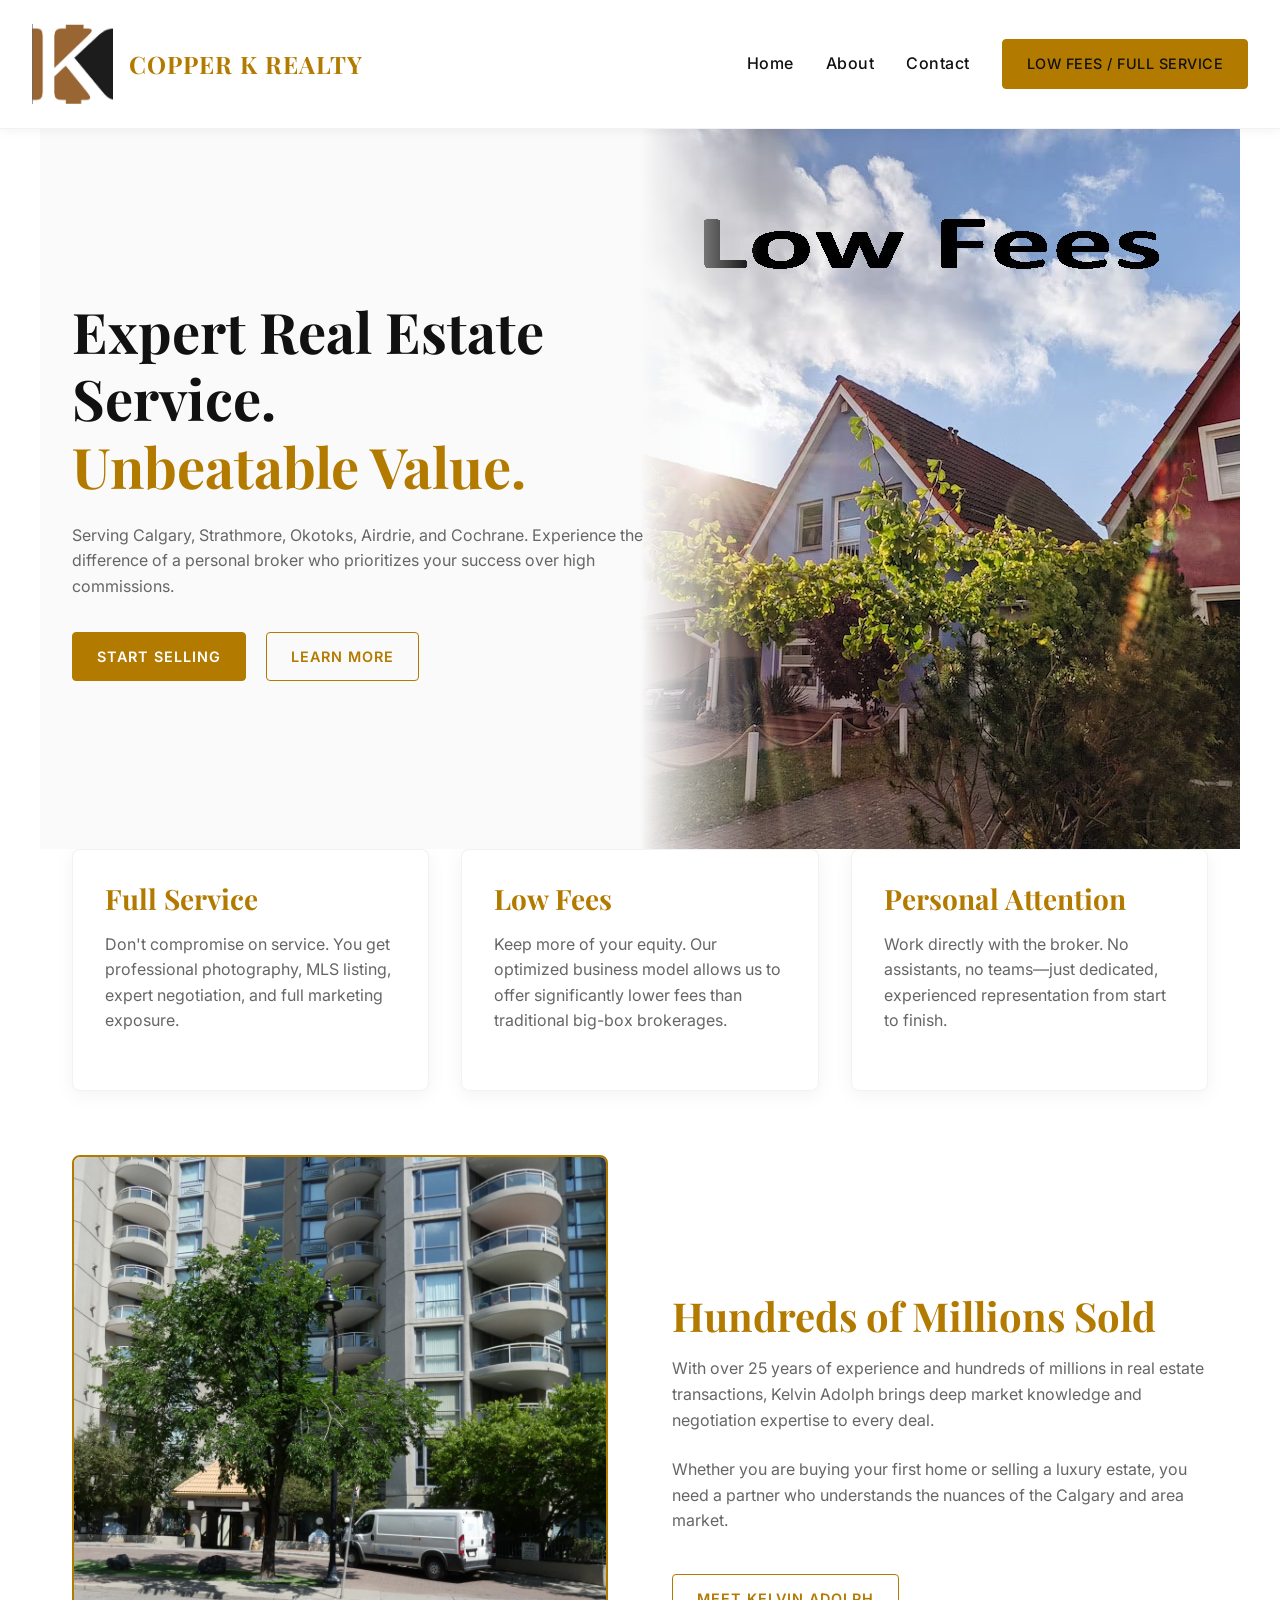
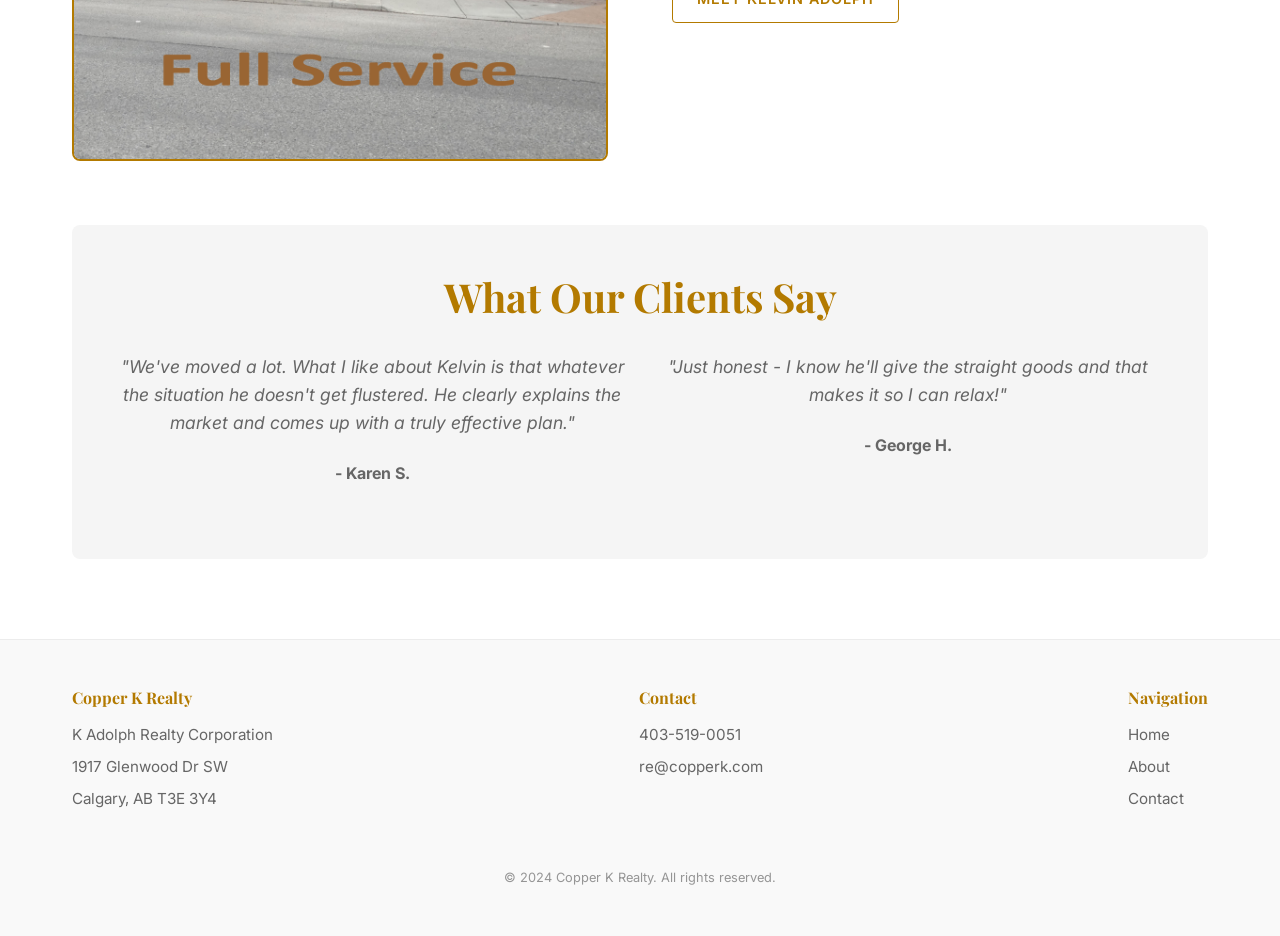
==== index.html @ bb681bf2 "Restore logo text and resize image to 80px" ====
<!DOCTYPE html>
<html lang="en">

<head>
    <meta charset="UTF-8">
    <meta name="viewport" content="width=device-width, initial-scale=1.0">
    <title>Copper K Realty - Low Fees, Full Service</title>
    <meta name="description"
        content="Copper K Realty offers full service real estate brokerage with low fees in Calgary, Strathmore, Okotoks, Airdrie, and Cochrane.">
    <link rel="stylesheet" href="style.css?v=2">
    <link rel="preconnect" href="https://fonts.googleapis.com">
    <link rel="preconnect" href="https://fonts.gstatic.com" crossorigin>
    <link
        href="https://fonts.googleapis.com/css2?family=Inter:wght@400;500;600&family=Playfair+Display:wght@700&display=swap"
        rel="stylesheet">
</head>

<body>

    <nav class="navbar">
        <a href="index.html" class="logo">
            <img src="assets/images/copperK_logo_new.png" alt="Copper K Realty" class="logo-img">
            <span>COPPER <span class="highlight">K</span> REALTY</span>
        </a>
        <div class="nav-links">
            <a href="index.html">Home</a>
            <a href="about.html">About</a>
            <a href="contact.html">Contact</a>
            <a href="index.html" class="btn">Low Fees / Full Service</a>
        </div>
    </nav>

    <header class="hero container">
        <div class="hero-content">
            <h1>Expert Real Estate Service. <br><span class="highlight">Unbeatable Value.</span></h1>
            <p>Serving Calgary, Strathmore, Okotoks, Airdrie, and Cochrane. Experience the difference of a personal
                broker who prioritizes your success over high commissions.</p>
            <div style="margin-top: 2rem;">
                <a href="contact.html" class="btn">Start Selling</a>
                <a href="about.html" class="btn btn-outline" style="margin-left: 1rem;">Learn More</a>
            </div>
        </div>
        <!-- Using the LowFeesPhoto as the hero image -->
        <img src="assets/images/LowFeesPhoto.jpg" alt="Calgary Skyline" class="hero-image">
    </header>

    <section class="container">
        <div class="features">
            <div class="feature-card">
                <h3>Full Service</h3>
                <p>Don't compromise on service. You get professional photography, MLS listing, expert negotiation, and
                    full marketing exposure.</p>
            </div>
            <div class="feature-card">
                <h3>Low Fees</h3>
                <p>Keep more of your equity. Our optimized business model allows us to offer significantly lower fees
                    than traditional big-box brokerages.</p>
            </div>
            <div class="feature-card">
                <h3>Personal Attention</h3>
                <p>Work directly with the broker. No assistants, no teams—just dedicated, experienced representation
                    from start to finish.</p>
            </div>
        </div>
    </section>

    <section class="container" style="display: flex; align-items: center; gap: 4rem; margin-top: 2rem;">
        <div style="flex: 1;">
            <img src="assets/images/FullService2023.jpg" alt="Kelvin Adolph Broker"
                style="border-radius: 8px; border: 2px solid var(--color-gold);">
        </div>
        <div style="flex: 1;">
            <h2>Hundreds of Millions Sold</h2>
            <p>With over 25 years of experience and hundreds of millions in real estate transactions, Kelvin Adolph
                brings deep market knowledge and negotiation expertise to every deal.</p>
            <p>Whether you are buying your first home or selling a luxury estate, you need a partner who understands the
                nuances of the Calgary and area market.</p>
            <a href="about.html" class="btn btn-outline" style="margin-top: 1rem;">Meet Kelvin Adolph</a>
        </div>
    </section>

    <section class="container" style="margin-top: 4rem; margin-bottom: 4rem;">
        <div style="background-color: var(--color-dark-gray); padding: 3rem; border-radius: 8px; text-align: center;">
            <h2 style="color: var(--color-gold); margin-bottom: 2rem;">What Our Clients Say</h2>
            <div style="display: grid; grid-template-columns: repeat(auto-fit, minmax(300px, 1fr)); gap: 2rem;">
                <div>
                    <p style="font-size: 1.1rem; font-style: italic;">"We've moved a lot. What I like about Kelvin is
                        that whatever the situation he doesn't get flustered. He clearly explains the market and comes
                        up with a truly effective plan."</p>
                    <p style="margin-top: 1rem; font-weight: bold;">- Karen S.</p>
                </div>
                <div>
                    <p style="font-size: 1.1rem; font-style: italic;">"Just honest - I know he'll give the straight
                        goods and that makes it so I can relax!"</p>
                    <p style="margin-top: 1rem; font-weight: bold;">- George H.</p>
                </div>
            </div>
        </div>
    </section>

    <footer>
        <div class="container footer-content">
            <div class="footer-info">
                <h4>Copper K Realty</h4>
                <p>K Adolph Realty Corporation</p>
                <p>1917 Glenwood Dr SW</p>
                <p>Calgary, AB T3E 3Y4</p>
            </div>
            <div class="footer-info">
                <h4>Contact</h4>
                <p><a href="tel:4035190051">403-519-0051</a></p>
                <p><a href="mailto:re@copperk.com">re@copperk.com</a></p>
            </div>
            <div class="footer-info">
                <h4>Navigation</h4>
                <p><a href="index.html">Home</a></p>
                <p><a href="about.html">About</a></p>
                <p><a href="contact.html">Contact</a></p>
            </div>
        </div>
        <div class="container" style="text-align: center; margin-top: 3rem; opacity: 0.5; font-size: 0.8rem;">
            &copy; 2024 Copper K Realty. All rights reserved.
        </div>
    </footer>

</body>

</html>
---- style.css ----
:root {
  --color-black: #111111;
  --color-dark-gray: #f5f5f5;
  /* Renamed to act as a light gray for backgrounds */
  --color-gold: #b37a00;
  --color-gold-hover: #d49200;
  --color-white: #ffffff;
  --color-text-main: #333333;
  --color-text-light: #666666;

  --font-main: 'Inter', system-ui, -apple-system, sans-serif;
  --font-heading: 'Playfair Display', serif;
}

/* Reset & Base */
*,
*::before,
*::after {
  box-sizing: border-box;
  margin: 0;
  padding: 0;
}

body {
  background-color: var(--color-white);
  color: var(--color-text-main);
  font-family: var(--font-main);
  line-height: 1.6;
  -webkit-font-smoothing: antialiased;
}

a {
  color: inherit;
  text-decoration: none;
  transition: color 0.3s ease;
}

img {
  max-width: 100%;
  display: block;
}

/* Typography */
h1,
h2,
h3,
h4,
h5,
h6 {
  font-family: var(--font-heading);
  color: var(--color-black);
  line-height: 1.2;
  margin-bottom: 1rem;
}

h1 {
  font-size: 3.5rem;
}

h2 {
  font-size: 2.5rem;
  color: var(--color-gold);
}

h3 {
  font-size: 1.75rem;
}

p {
  margin-bottom: 1.5rem;
  color: var(--color-text-light);
}

/* Layout */
.container {
  max-width: 1200px;
  margin: 0 auto;
  padding: 0 2rem;
}

section {
  padding: 5rem 0;
}

/* Navigation */
.navbar {
  display: flex;
  justify-content: space-between;
  align-items: center;
  padding: 1.5rem 2rem;
  background-color: rgba(255, 255, 255, 0.95);
  position: sticky;
  top: 0;
  z-index: 1000;
  backdrop-filter: blur(10px);
  border-bottom: 1px solid rgba(0, 0, 0, 0.05);
  box-shadow: 0 2px 10px rgba(0, 0, 0, 0.05);
}

.logo {
  font-family: var(--font-heading);
  font-size: 1.5rem;
  font-weight: bold;
  color: var(--color-black);
  letter-spacing: 1px;
}

.logo span {
  color: var(--color-gold);
}

.nav-links {
  display: flex;
  gap: 2rem;
  align-items: center;
}

.nav-links a {
  font-weight: 500;
  letter-spacing: 0.5px;
  color: var(--color-black);
}

.nav-links a:hover {
  color: var(--color-gold);
}

/* Buttons */
.btn {
  display: inline-block;
  padding: 0.75rem 1.5rem;
  background-color: var(--color-gold);
  color: var(--color-white);
  border: 1px solid var(--color-gold);
  border-radius: 4px;
  font-weight: 600;
  cursor: pointer;
  transition: all 0.3s ease;
  text-transform: uppercase;
  letter-spacing: 1px;
  font-size: 0.9rem;
}

.btn:hover {
  background-color: var(--color-gold-hover);
  border-color: var(--color-gold-hover);
  transform: translateY(-2px);
  color: var(--color-white);
}

.btn-outline {
  background-color: transparent;
  color: var(--color-gold);
}

.btn-outline:hover {
  background-color: var(--color-gold);
  color: var(--color-white);
}

/* Hero Section */
.hero {
  height: 80vh;
  display: flex;
  align-items: center;
  position: relative;
  overflow: hidden;
  background-color: #fafafa;
  /* Slight off-white for the hero area */
}

.hero-content {
  position: relative;
  z-index: 2;
  max-width: 600px;
}

.hero-content h1 {
  margin-bottom: 1.5rem;
}

.hero-content .highlight {
  color: var(--color-gold);
}

.hero-image {
  position: absolute;
  top: 0;
  right: 0;
  width: 50%;
  height: 100%;
  object-fit: cover;
  z-index: 1;
  mask-image: linear-gradient(to right, transparent, white 20%);
  -webkit-mask-image: linear-gradient(to right, transparent, white 20%);
  /* Also need to tweak mask for light mode if it was fading to black before. 
     Wait, white background means fading to white. */
}

/* Features Grid */
.features {
  display: grid;
  grid-template-columns: repeat(auto-fit, minmax(300px, 1fr));
  gap: 2rem;
  margin-bottom: 4rem;
}

.feature-card {
  background: var(--color-white);
  padding: 2rem;
  border-radius: 8px;
  border: 1px solid rgba(0, 0, 0, 0.05);
  /* Light border */
  box-shadow: 0 4px 20px rgba(0, 0, 0, 0.05);
  /* Subtle shadow for depth on white */
  transition: transform 0.3s ease;
}

.feature-card:hover {
  transform: translateY(-5px);
  border-color: var(--color-gold);
}

.feature-card h3 {
  color: var(--color-gold);
  margin-bottom: 1rem;
}

/* Footer */
footer {
  background-color: #f9f9f9;
  padding: 3rem 0;
  margin-top: 5rem;
  border-top: 1px solid rgba(0, 0, 0, 0.05);
}

.footer-content {
  display: flex;
  justify-content: space-between;
  flex-wrap: wrap;
  gap: 2rem;
}

.footer-info h4 {
  color: var(--color-gold);
  margin-bottom: 1rem;
}

.footer-info p {
  margin-bottom: 0.5rem;
  font-size: 0.95rem;
}

/* Responsive */
@media (max-width: 768px) {
  h1 {
    font-size: 2.5rem;
  }

  .hero {
    height: auto;
    padding: 6rem 0 4rem;
    /* Increased top padding for fixed nav */
    flex-direction: column;
  }

  .hero-image {
    position: relative;
    width: 100%;
    height: 300px;
    mask-image: none;
    -webkit-mask-image: none;
    margin-top: 2rem;
    order: -1;
  }

  .navbar {
    padding: 0.5rem 1rem;
    justify-content: space-between;
  }

  .logo {
    font-size: 1.2rem;
    /* Smaller logo text on mobile if text is still used, though we are replacing with img */
  }



  .nav-links {
    display: flex;
    flex-wrap: wrap;
    /* Allow wrapping */
    justify-content: center;
    /* Center items */
    width: 100%;
    gap: 1rem;
    margin-top: 0.5rem;
  }

  /* Make Home, About, Contact sit side-by-side */
  .nav-links a:not(.btn) {
    padding: 0.5rem;
  }

  .nav-links .btn {
    display: inline-block;
    /* Keep inline to flow with otthers if possible, or block if needed */
    width: 100%;
    /* Full width for call to action */
    text-align: center;
    margin-top: 0.5rem;
  }

  .hero-content {
    text-align: center;
    padding: 2rem 1.5rem;
    background-color: rgba(255, 255, 255, 0.85);
    /* Semi-transparent background */
    backdrop-filter: blur(5px);
    border-radius: 8px;
    margin: 0 1rem;
    /* Add some side margin */
    box-shadow: 0 4px 15px rgba(0, 0, 0, 0.05);
  }

  .hero-content h1 {
    font-size: 2rem;
  }

  section {
    padding: 3rem 0;
  }
}

/* Logo Styling */
.logo {
  display: flex;
  align-items: center;
  gap: 1rem;
  /* Space between image and text */
}

/* Logo Image Styling */
.logo-img {
  max-height: 80px;
  width: auto;
  display: block;
}
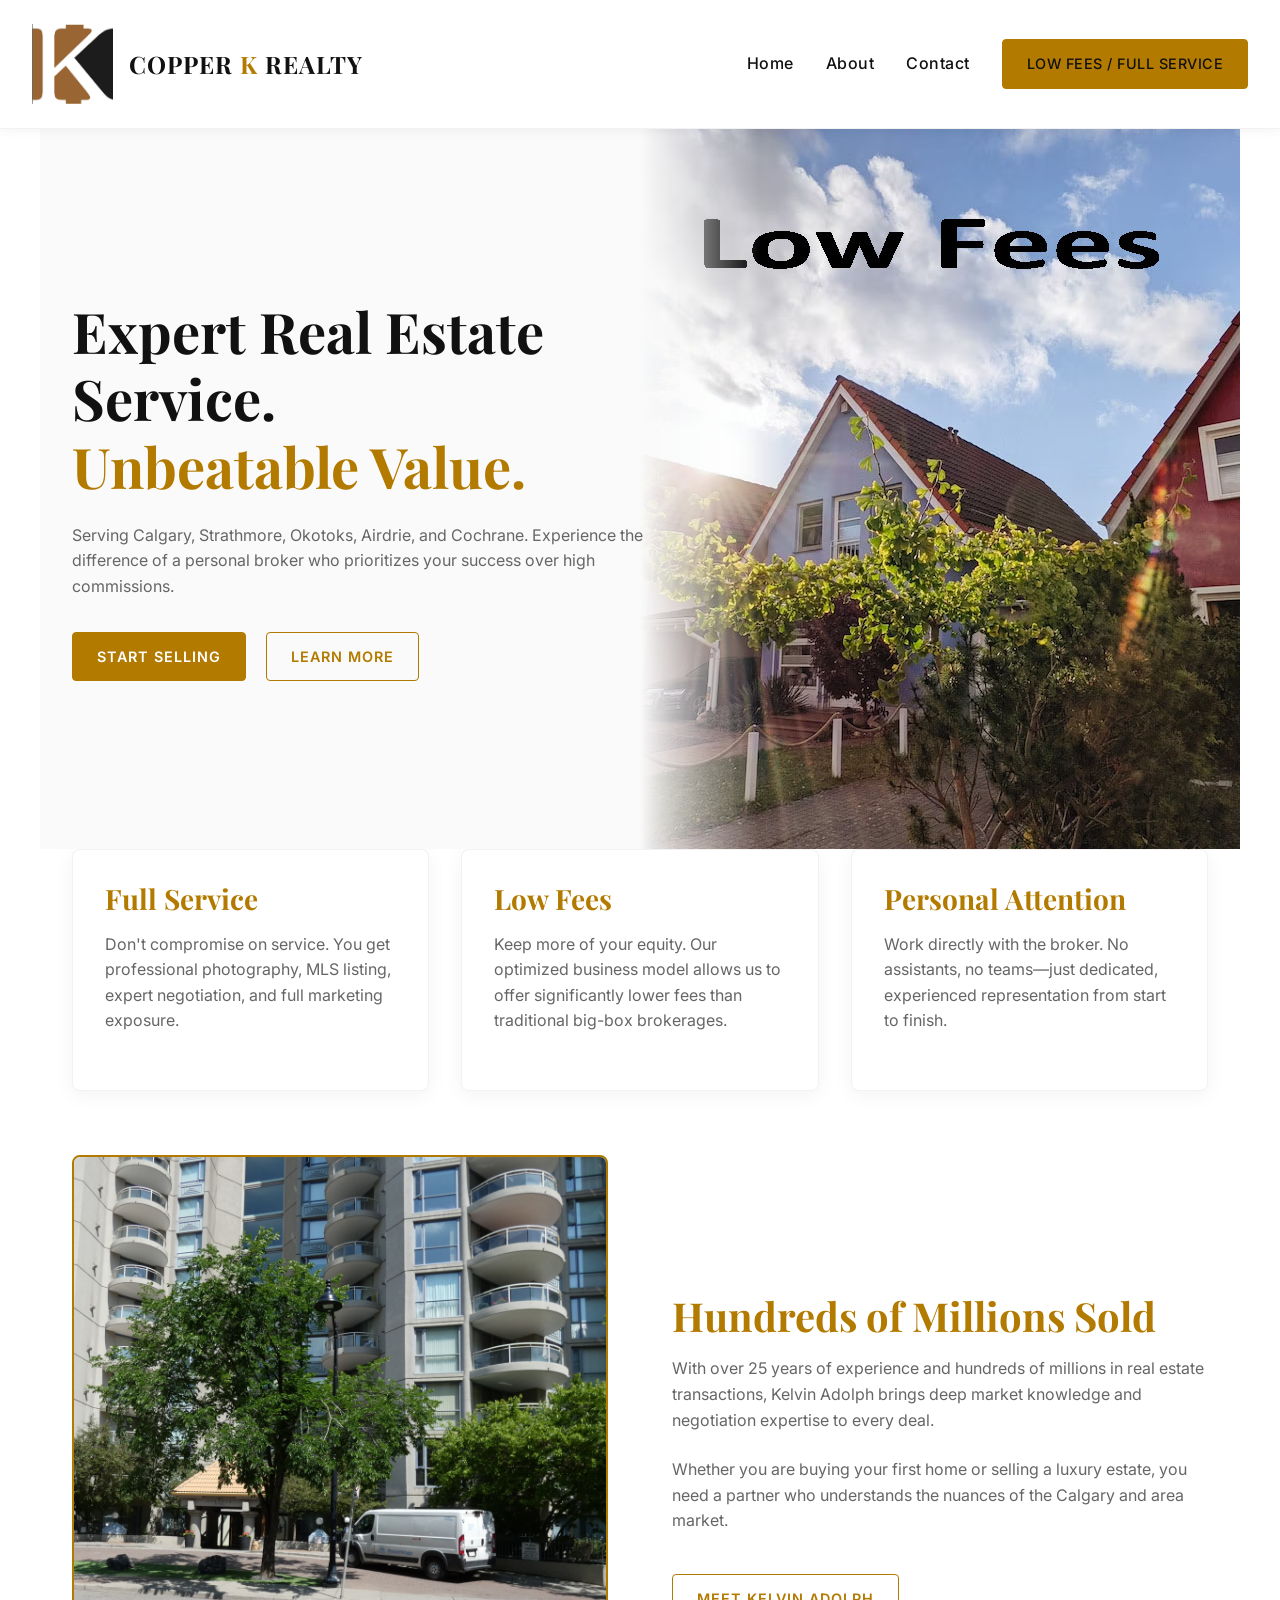
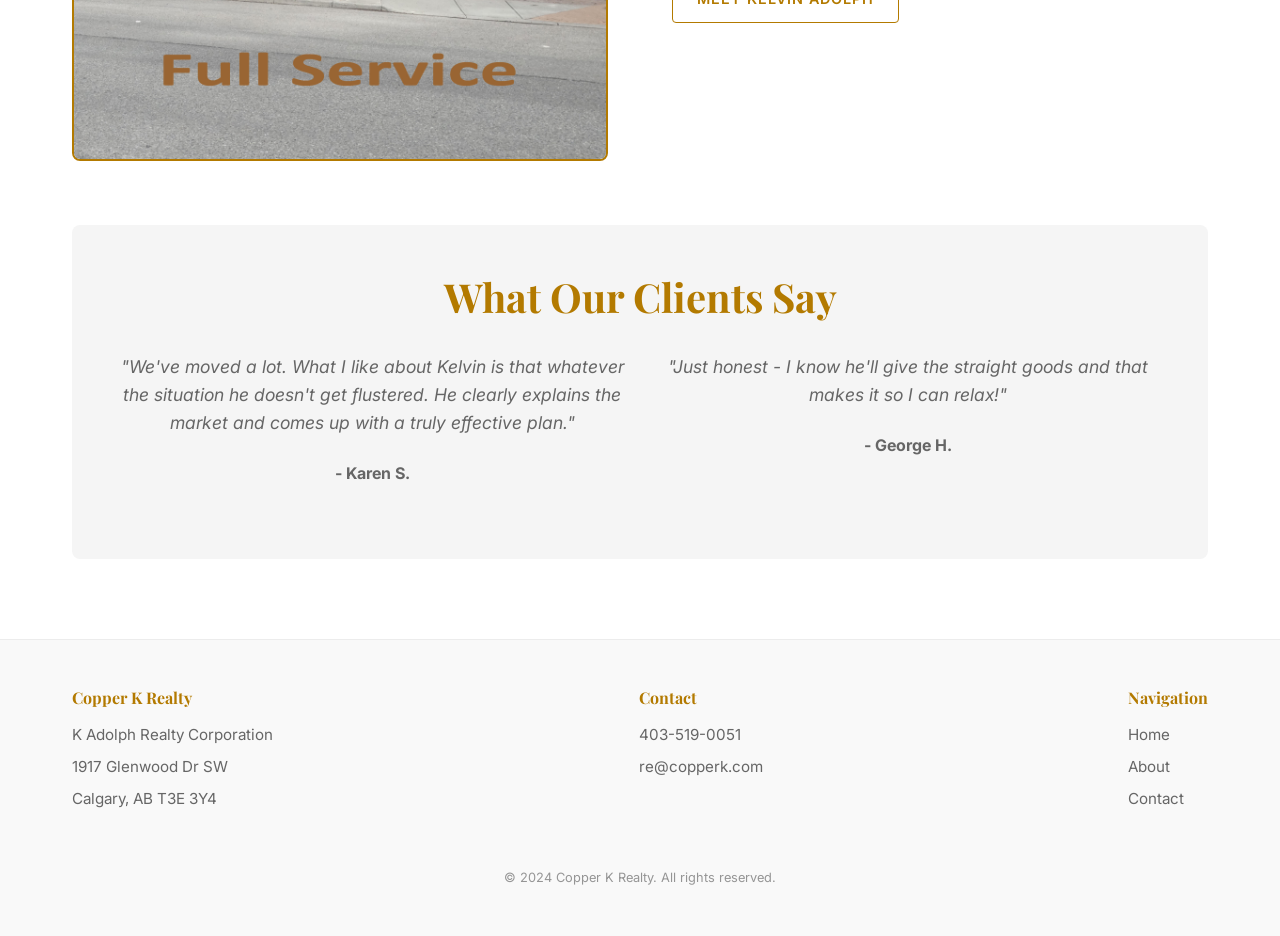
==== commit fac81fdb: "Update logo colors: Copper/Realty black, K gold" ====
--- a/index.html
+++ b/index.html
@@ -7,7 +7,7 @@
     <title>Copper K Realty - Low Fees, Full Service</title>
     <meta name="description"
         content="Copper K Realty offers full service real estate brokerage with low fees in Calgary, Strathmore, Okotoks, Airdrie, and Cochrane.">
-    <link rel="stylesheet" href="style.css?v=2">
+    <link rel="stylesheet" href="style.css?v=3">
     <link rel="preconnect" href="https://fonts.googleapis.com">
     <link rel="preconnect" href="https://fonts.gstatic.com" crossorigin>
     <link
--- a/style.css
+++ b/style.css
@@ -105,7 +105,7 @@
   letter-spacing: 1px;
 }
 
-.logo span {
+.logo .highlight {
   color: var(--color-gold);
 }
 
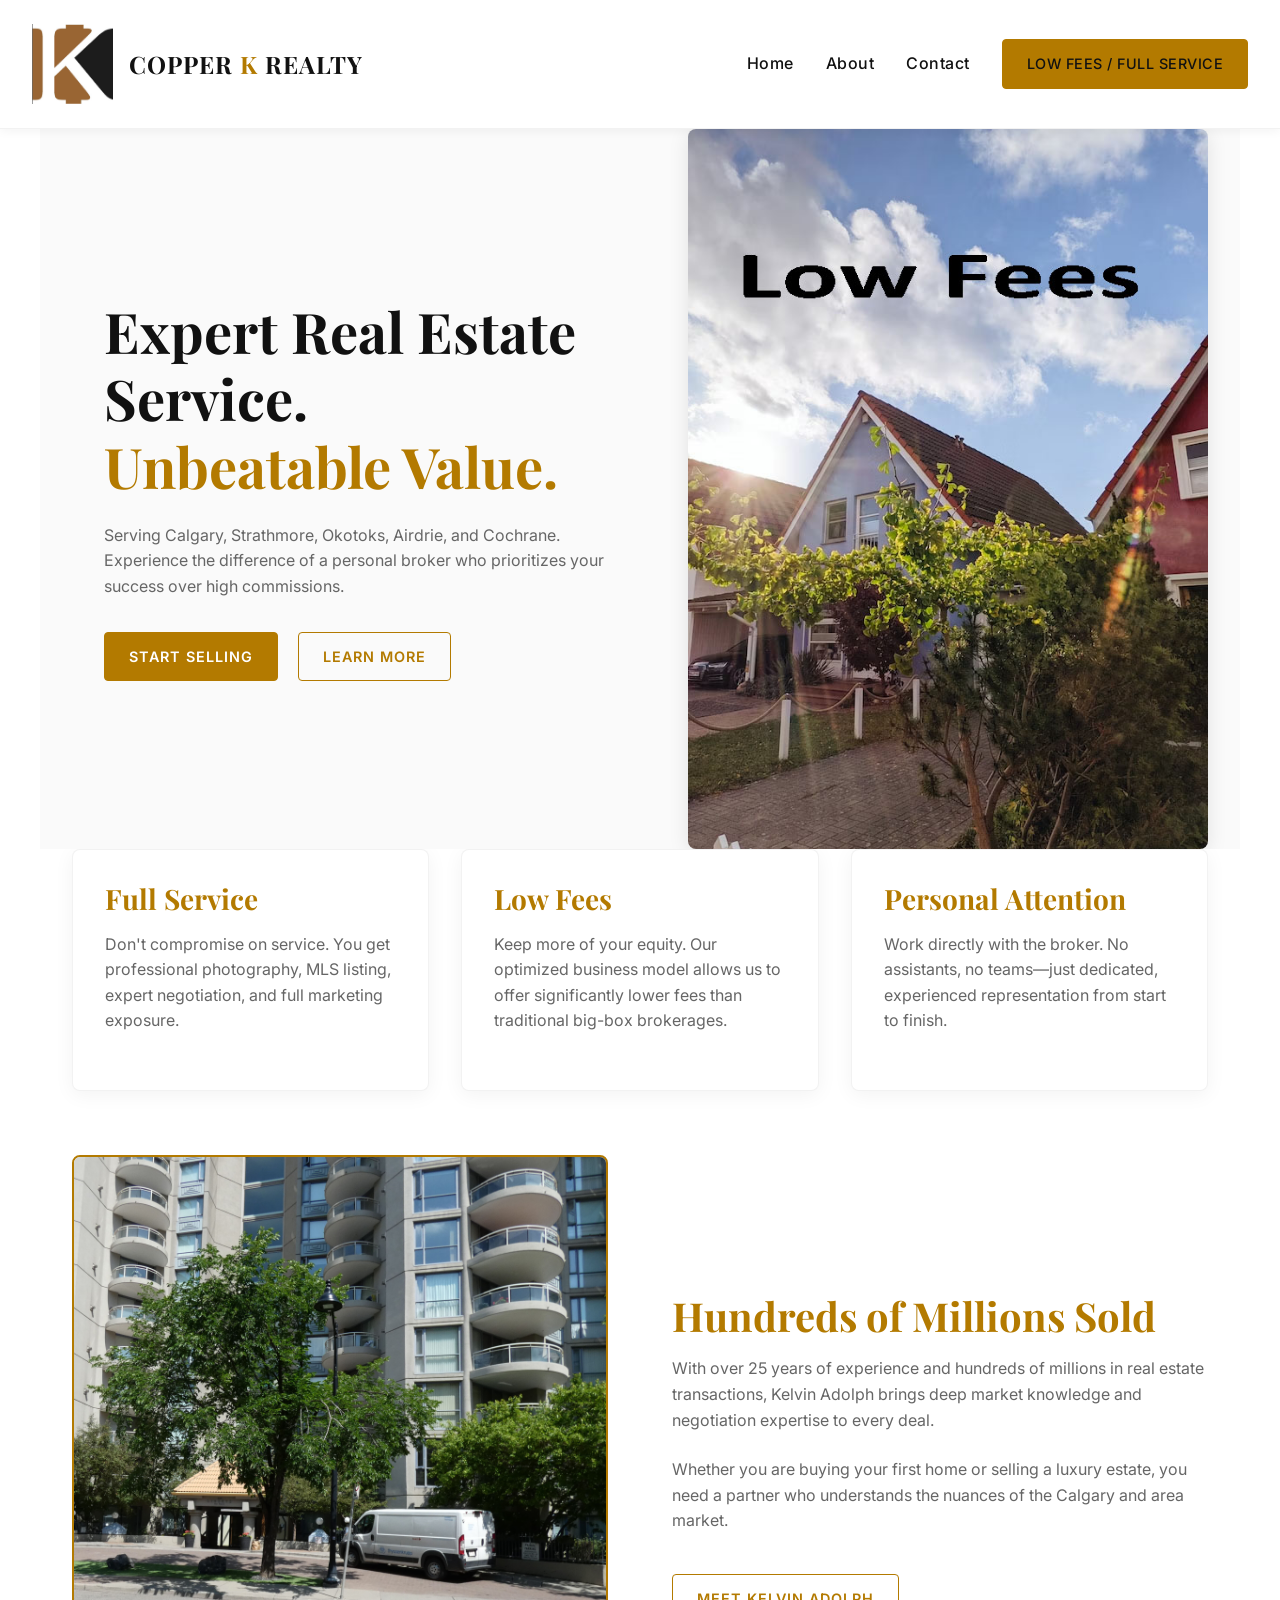
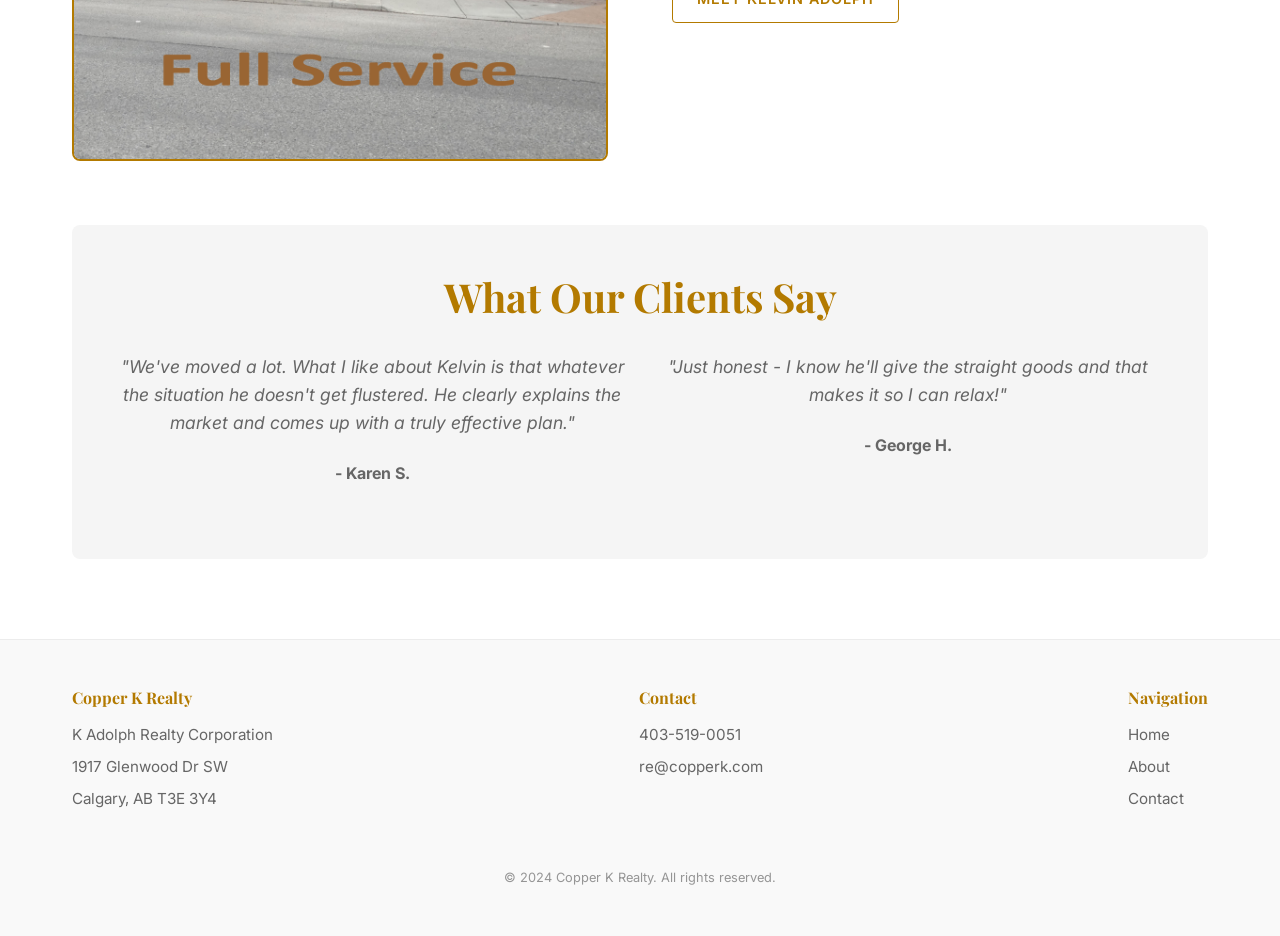
==== commit 67a1d7ff: "refactor: extract full-service section styles into dedicated CSS classes." ====
--- a/index.html
+++ b/index.html
@@ -64,12 +64,12 @@
         </div>
     </section>
 
-    <section class="container" style="display: flex; align-items: center; gap: 4rem; margin-top: 2rem;">
-        <div style="flex: 1;">
+    <section class="container full-service">
+        <div class="full-service-image-container">
             <img src="assets/images/FullService2023.jpg" alt="Kelvin Adolph Broker"
-                style="border-radius: 8px; border: 2px solid var(--color-gold);">
+                class="full-service-img">
         </div>
-        <div style="flex: 1;">
+        <div class="full-service-content">
             <h2>Hundreds of Millions Sold</h2>
             <p>With over 25 years of experience and hundreds of millions in real estate transactions, Kelvin Adolph
                 brings deep market knowledge and negotiation expertise to every deal.</p>
--- a/style.css
+++ b/style.css
@@ -160,19 +160,22 @@
 
 /* Hero Section */
 .hero {
-  height: 80vh;
-  display: flex;
-  align-items: center;
+  min-height: 80vh;
+  display: flex;
+  align-items: center;
+  justify-content: space-between;
   position: relative;
   overflow: hidden;
   background-color: #fafafa;
+  gap: 2rem;
   /* Slight off-white for the hero area */
 }
 
 .hero-content {
   position: relative;
   z-index: 2;
-  max-width: 600px;
+  flex: 1;
+  padding: 2rem;
 }
 
 .hero-content h1 {
@@ -184,17 +187,16 @@
 }
 
 .hero-image {
-  position: absolute;
-  top: 0;
-  right: 0;
-  width: 50%;
-  height: 100%;
+  flex: 1;
+  height: auto;
+  min-height: 400px;
+  /* Ensure some height */
+  max-height: 80vh;
   object-fit: cover;
-  z-index: 1;
-  mask-image: linear-gradient(to right, transparent, white 20%);
-  -webkit-mask-image: linear-gradient(to right, transparent, white 20%);
-  /* Also need to tweak mask for light mode if it was fading to black before. 
-     Wait, white background means fading to white. */
+  border-radius: 8px;
+  /* Optional: adds a nice touch like the other image */
+  box-shadow: 0 4px 20px rgba(0, 0, 0, 0.1);
+  /* Optional: adds depth */
 }
 
 /* Features Grid */
@@ -226,6 +228,30 @@
   margin-bottom: 1rem;
 }
 
+/* Full Service Section */
+.full-service {
+  display: flex;
+  align-items: center;
+  gap: 4rem;
+  margin-top: 2rem;
+}
+
+.full-service-image-container {
+  flex: 1;
+}
+
+.full-service-img {
+  border-radius: 8px;
+  border: 2px solid var(--color-gold);
+  width: 100%;
+  height: auto;
+  object-fit: cover;
+}
+
+.full-service-content {
+  flex: 1;
+}
+
 /* Footer */
 footer {
   background-color: #f9f9f9;
@@ -251,86 +277,7 @@
   font-size: 0.95rem;
 }
 
-/* Responsive */
-@media (max-width: 768px) {
-  h1 {
-    font-size: 2.5rem;
-  }
-
-  .hero {
-    height: auto;
-    padding: 6rem 0 4rem;
-    /* Increased top padding for fixed nav */
-    flex-direction: column;
-  }
-
-  .hero-image {
-    position: relative;
-    width: 100%;
-    height: 300px;
-    mask-image: none;
-    -webkit-mask-image: none;
-    margin-top: 2rem;
-    order: -1;
-  }
-
-  .navbar {
-    padding: 0.5rem 1rem;
-    justify-content: space-between;
-  }
-
-  .logo {
-    font-size: 1.2rem;
-    /* Smaller logo text on mobile if text is still used, though we are replacing with img */
-  }
-
-
-
-  .nav-links {
-    display: flex;
-    flex-wrap: wrap;
-    /* Allow wrapping */
-    justify-content: center;
-    /* Center items */
-    width: 100%;
-    gap: 1rem;
-    margin-top: 0.5rem;
-  }
-
-  /* Make Home, About, Contact sit side-by-side */
-  .nav-links a:not(.btn) {
-    padding: 0.5rem;
-  }
-
-  .nav-links .btn {
-    display: inline-block;
-    /* Keep inline to flow with otthers if possible, or block if needed */
-    width: 100%;
-    /* Full width for call to action */
-    text-align: center;
-    margin-top: 0.5rem;
-  }
-
-  .hero-content {
-    text-align: center;
-    padding: 2rem 1.5rem;
-    background-color: rgba(255, 255, 255, 0.85);
-    /* Semi-transparent background */
-    backdrop-filter: blur(5px);
-    border-radius: 8px;
-    margin: 0 1rem;
-    /* Add some side margin */
-    box-shadow: 0 4px 15px rgba(0, 0, 0, 0.05);
-  }
-
-  .hero-content h1 {
-    font-size: 2rem;
-  }
-
-  section {
-    padding: 3rem 0;
-  }
-}
+
 
 /* Logo Styling */
 .logo {
@@ -345,4 +292,95 @@
   max-height: 80px;
   width: auto;
   display: block;
+}
+
+/* Responsive */
+@media (max-width: 768px) {
+  h1 {
+    font-size: 2.5rem;
+  }
+
+  .hero {
+    height: auto;
+    padding: 6rem 0 4rem;
+    flex-direction: column;
+  }
+
+  .hero-image {
+    width: 100%;
+    height: 300px;
+    margin-top: 2rem;
+    order: -1;
+    flex: none;
+    /* Reset flex */
+  }
+
+  .navbar {
+    padding: 0.25rem 0.5rem;
+    flex-direction: column;
+    gap: 0.25rem;
+  }
+
+  .logo-img {
+    max-height: 40px;
+  }
+
+  .logo {
+    font-size: 1.2rem;
+  }
+
+  .nav-links {
+    display: flex;
+    flex-wrap: wrap;
+    justify-content: center;
+    width: 100%;
+    gap: 0.5rem;
+    margin-top: 0;
+    align-items: center;
+  }
+
+  .nav-links a:not(.btn) {
+    padding: 0.25rem;
+    font-size: 0.9rem;
+  }
+
+  .nav-links .btn {
+    display: inline-block;
+    width: 100%;
+    text-align: center;
+    margin-top: 0.25rem;
+    padding: 0.4rem 1rem;
+    font-size: 0.8rem;
+  }
+
+  .hero-content {
+    text-align: center;
+    padding: 2rem 1.5rem;
+    background-color: rgba(255, 255, 255, 0.85);
+    backdrop-filter: blur(5px);
+    border-radius: 8px;
+    margin: 0 1rem;
+    box-shadow: 0 4px 15px rgba(0, 0, 0, 0.05);
+  }
+
+  .hero-content h1 {
+    font-size: 2rem;
+  }
+
+  .full-service {
+    flex-direction: column;
+    gap: 2rem;
+  }
+
+  .full-service-image-container {
+    width: 100%;
+  }
+
+  .full-service-content {
+    width: 100%;
+  }
+
+  section {
+    padding: 3rem 0;
+  }
 }
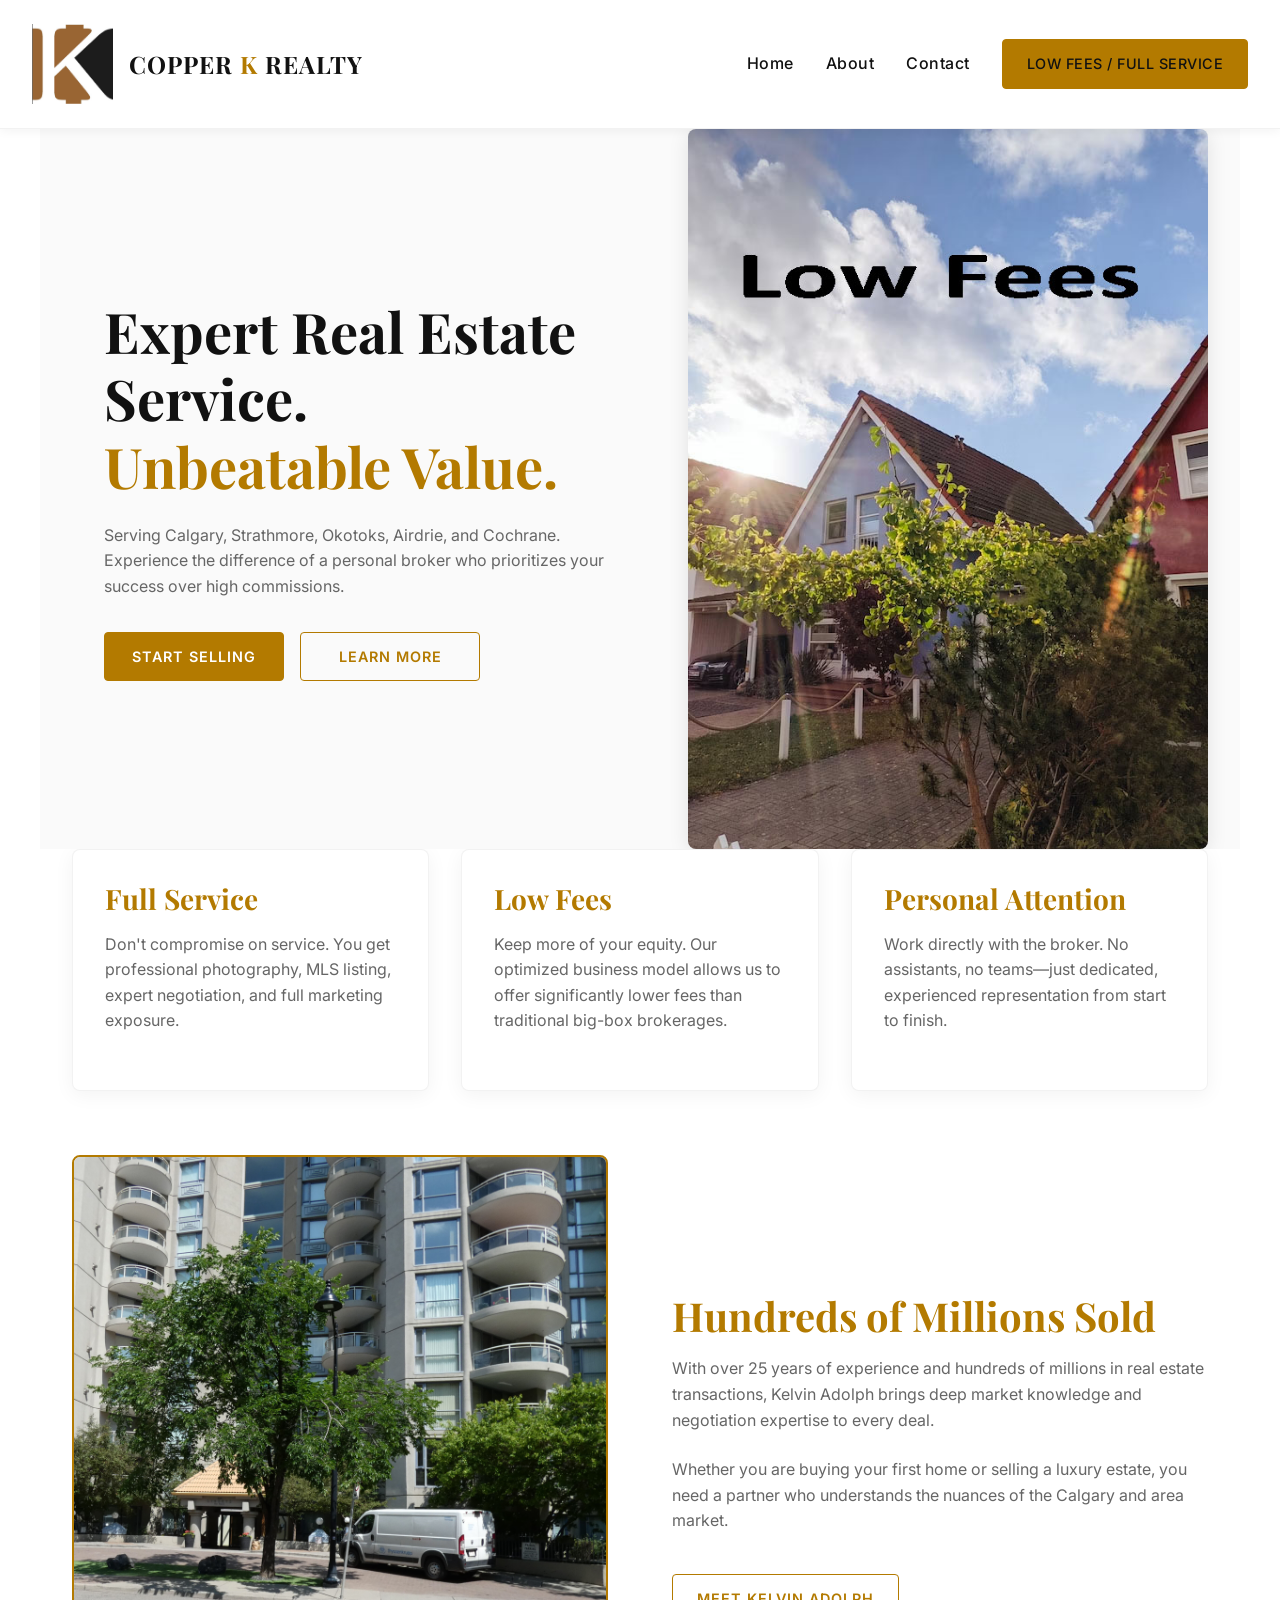
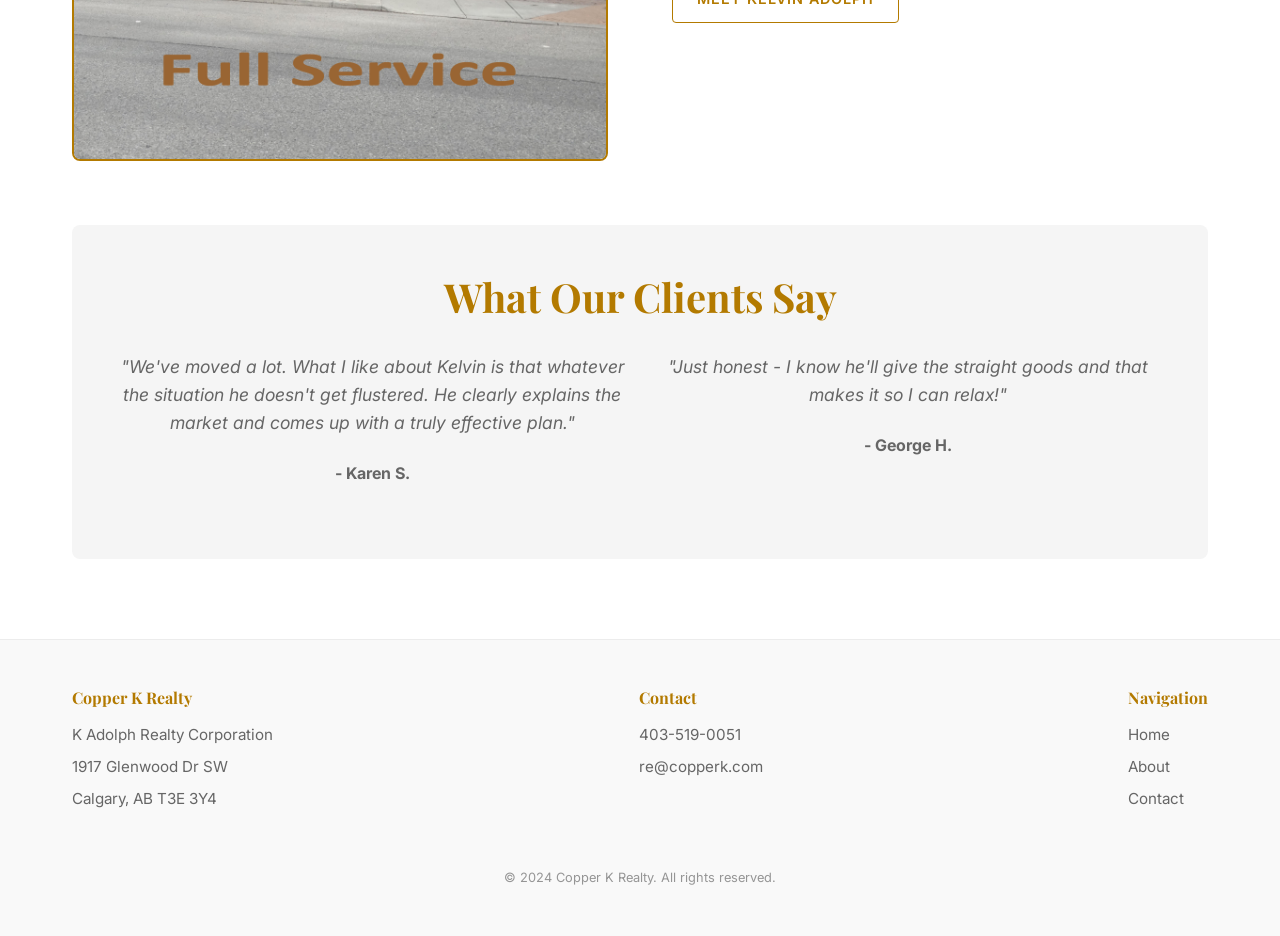
==== commit ea7ec4f2: "refactor: extract hero action button styling to a new CSS class." ====
--- a/index.html
+++ b/index.html
@@ -35,9 +35,9 @@
             <h1>Expert Real Estate Service. <br><span class="highlight">Unbeatable Value.</span></h1>
             <p>Serving Calgary, Strathmore, Okotoks, Airdrie, and Cochrane. Experience the difference of a personal
                 broker who prioritizes your success over high commissions.</p>
-            <div style="margin-top: 2rem;">
+            <div class="hero-actions">
                 <a href="contact.html" class="btn">Start Selling</a>
-                <a href="about.html" class="btn btn-outline" style="margin-left: 1rem;">Learn More</a>
+                <a href="about.html" class="btn btn-outline">Learn More</a>
             </div>
         </div>
         <!-- Using the LowFeesPhoto as the hero image -->
@@ -66,8 +66,7 @@
 
     <section class="container full-service">
         <div class="full-service-image-container">
-            <img src="assets/images/FullService2023.jpg" alt="Kelvin Adolph Broker"
-                class="full-service-img">
+            <img src="assets/images/FullService2023.jpg" alt="Kelvin Adolph Broker" class="full-service-img">
         </div>
         <div class="full-service-content">
             <h2>Hundreds of Millions Sold</h2>
--- a/style.css
+++ b/style.css
@@ -199,6 +199,20 @@
   /* Optional: adds depth */
 }
 
+.hero-actions {
+  margin-top: 2rem;
+  display: flex;
+  gap: 1rem;
+}
+
+.hero-actions .btn {
+  min-width: 180px;
+  text-align: center;
+  display: flex;
+  justify-content: center;
+  align-items: center;
+}
+
 /* Features Grid */
 .features {
   display: grid;
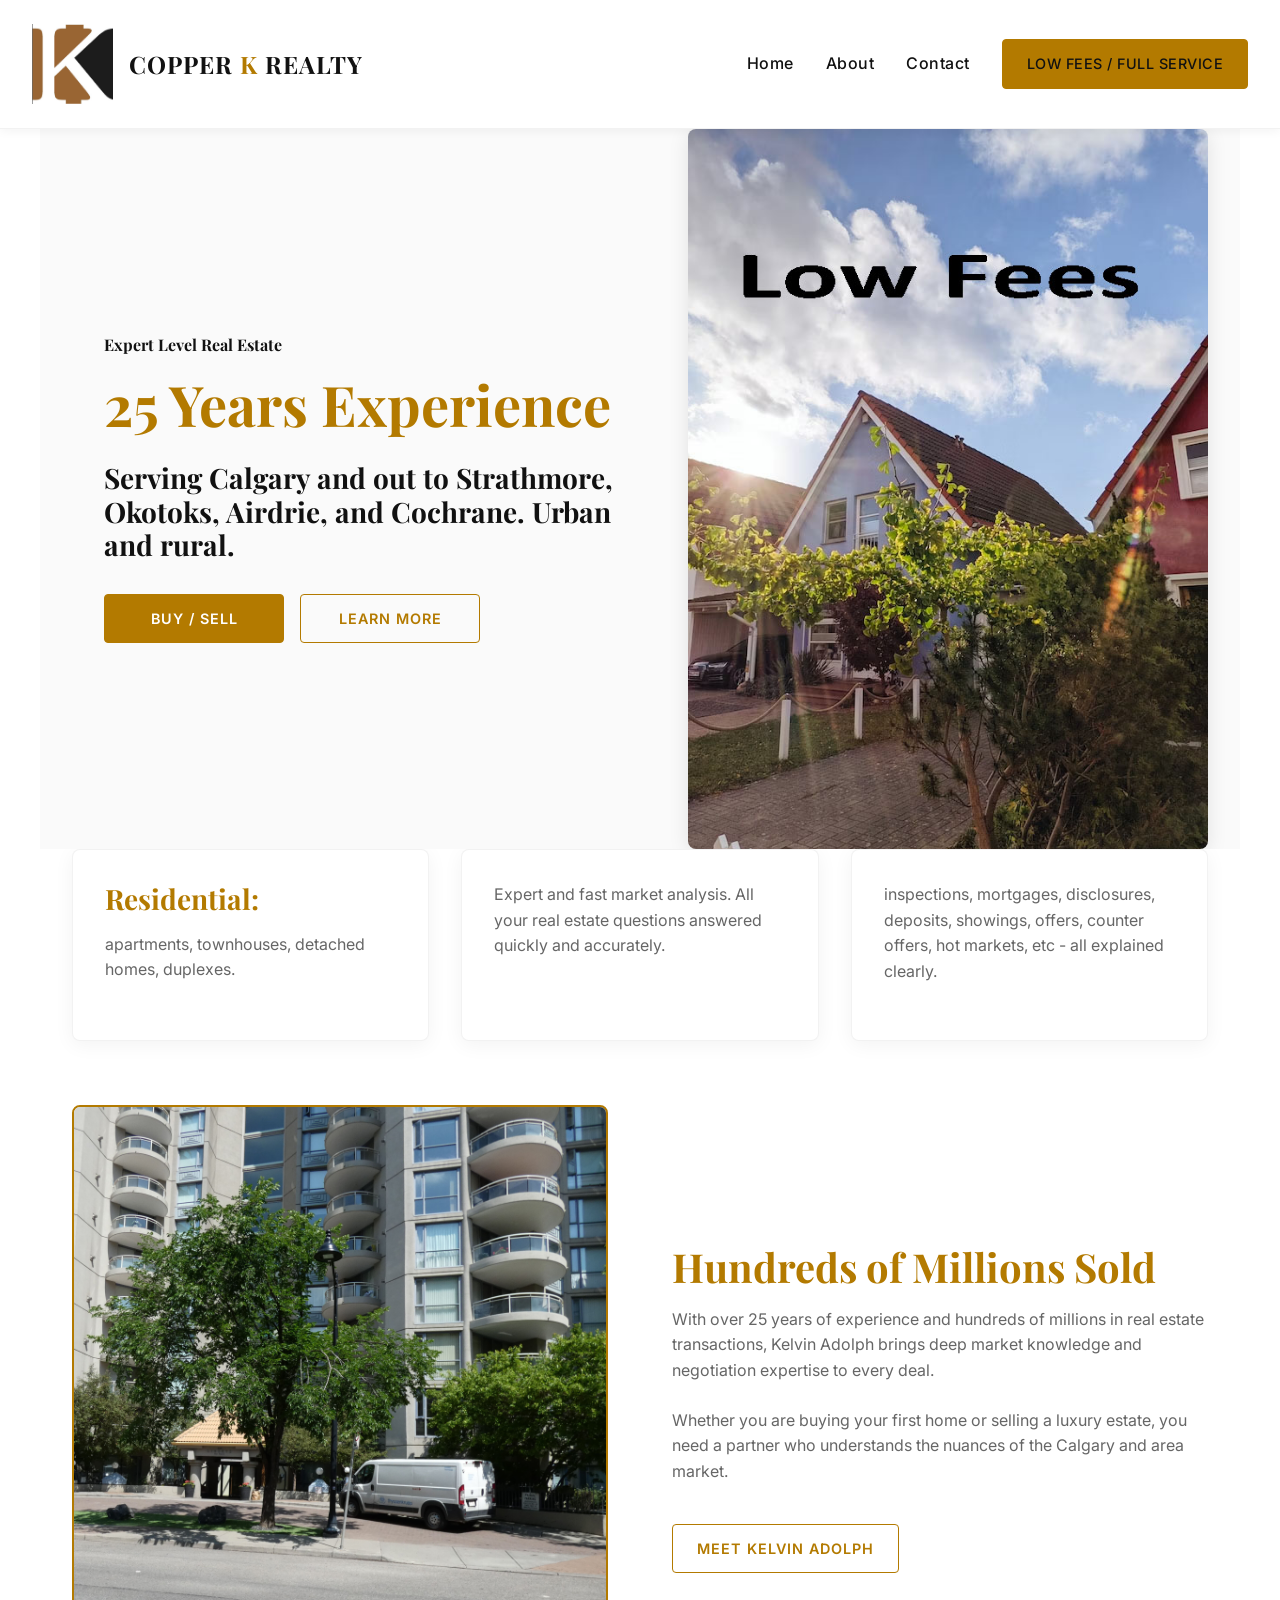
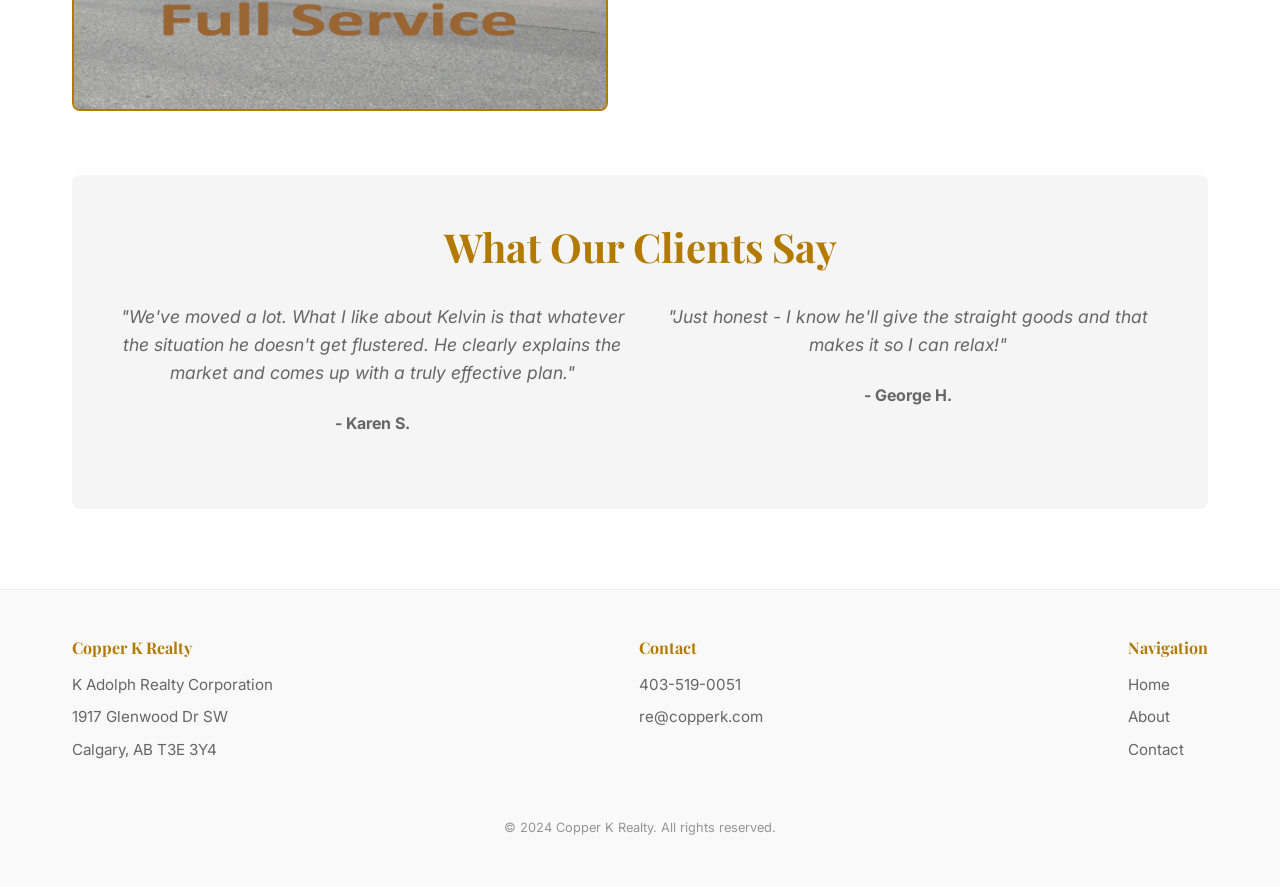
==== commit 2e31dd1a: "feat: Update website content on home, about, and contact pages and add a content extraction script." ====
--- a/index.html
+++ b/index.html
@@ -32,11 +32,11 @@
 
     <header class="hero container">
         <div class="hero-content">
-            <h1>Expert Real Estate Service. <br><span class="highlight">Unbeatable Value.</span></h1>
-            <p>Serving Calgary, Strathmore, Okotoks, Airdrie, and Cochrane. Experience the difference of a personal
-                broker who prioritizes your success over high commissions.</p>
+            <h4>Expert Level Real Estate</h4>
+            <h1><span class="highlight">25 Years Experience</span></h1>
+            <h3>Serving Calgary and out to Strathmore, Okotoks, Airdrie, and Cochrane. Urban and rural.</h3>
             <div class="hero-actions">
-                <a href="contact.html" class="btn">Start Selling</a>
+                <a href="contact.html" class="btn">Buy / Sell</a>
                 <a href="about.html" class="btn btn-outline">Learn More</a>
             </div>
         </div>
@@ -47,19 +47,15 @@
     <section class="container">
         <div class="features">
             <div class="feature-card">
-                <h3>Full Service</h3>
-                <p>Don't compromise on service. You get professional photography, MLS listing, expert negotiation, and
-                    full marketing exposure.</p>
+                <h3>Residential:</h3>
+                <p>apartments, townhouses, detached homes, duplexes. </p>
             </div>
             <div class="feature-card">
-                <h3>Low Fees</h3>
-                <p>Keep more of your equity. Our optimized business model allows us to offer significantly lower fees
-                    than traditional big-box brokerages.</p>
+                <p>Expert and fast market analysis. All your real estate questions answered quickly and accurately. </p>
             </div>
             <div class="feature-card">
-                <h3>Personal Attention</h3>
-                <p>Work directly with the broker. No assistants, no teams—just dedicated, experienced representation
-                    from start to finish.</p>
+                <p>inspections, mortgages, disclosures, deposits, showings, offers, counter offers, hot markets, etc -
+                    all explained clearly. </p>
             </div>
         </div>
     </section>
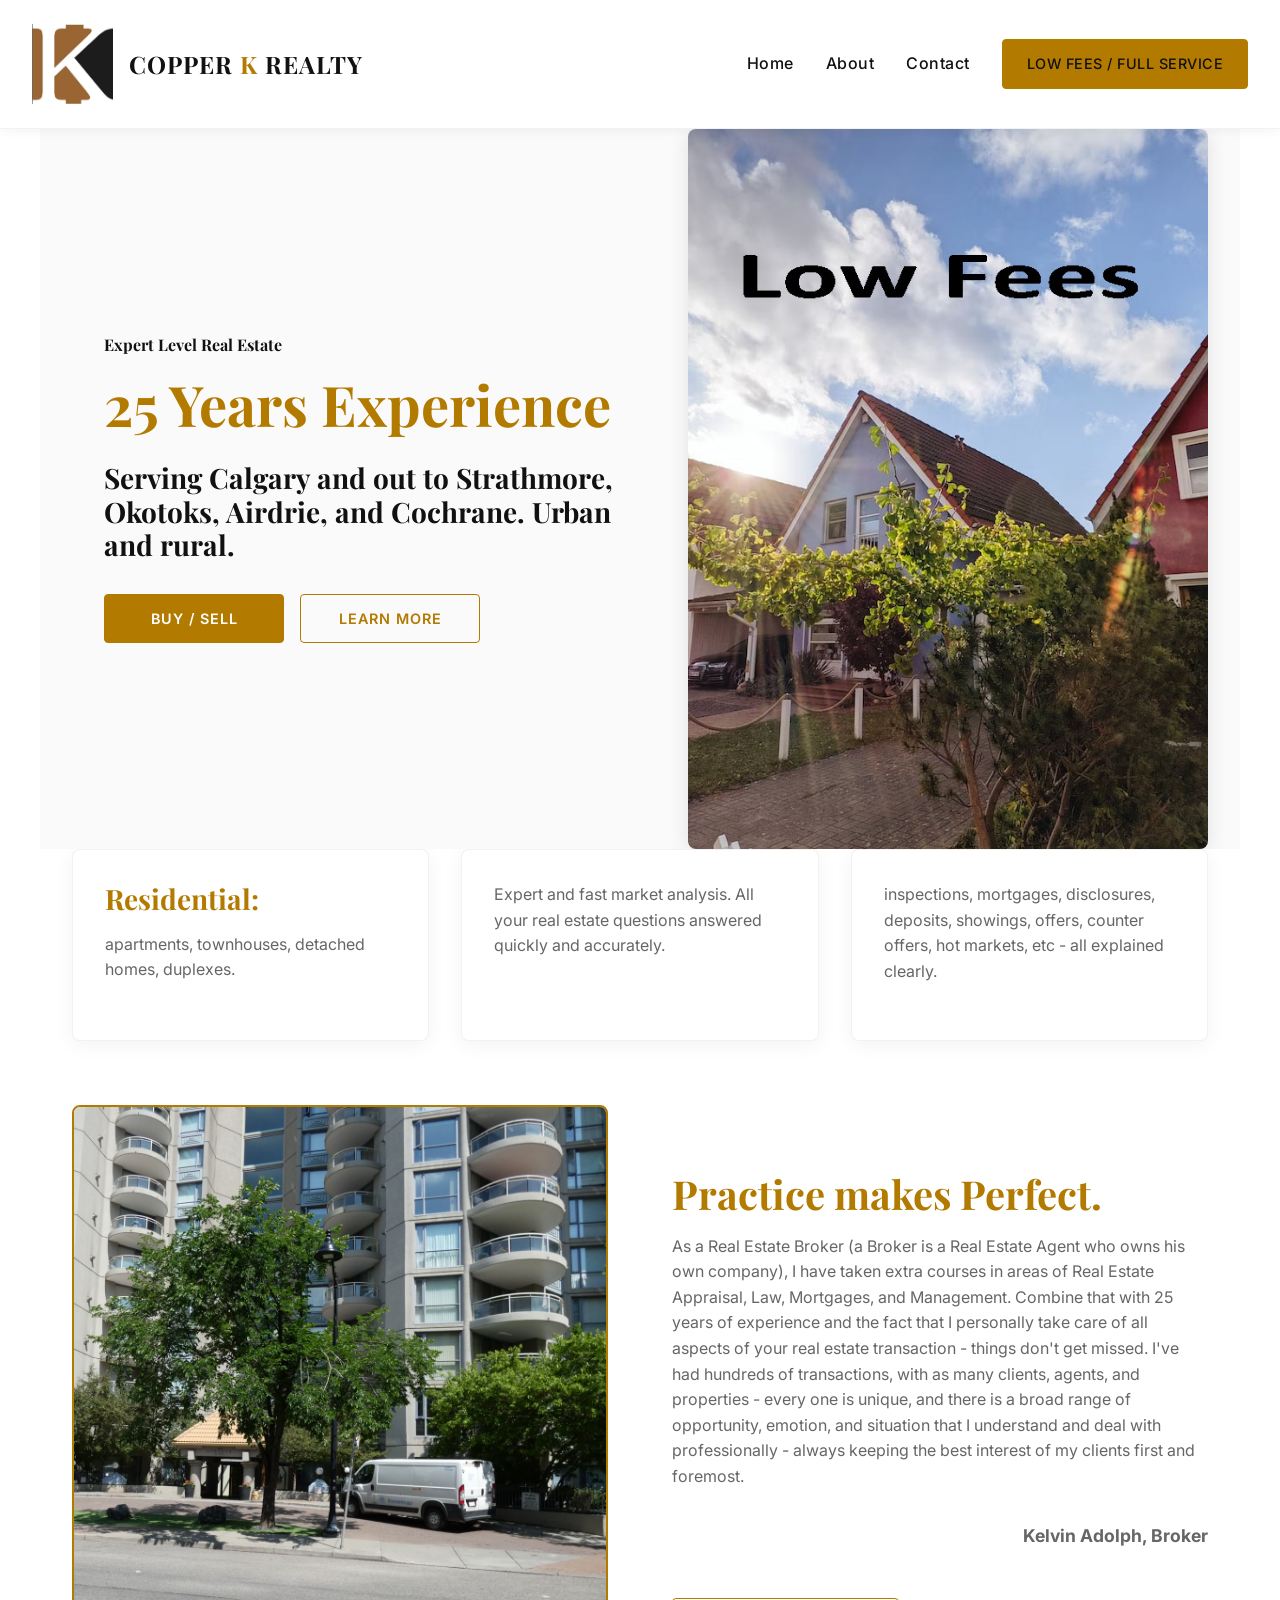
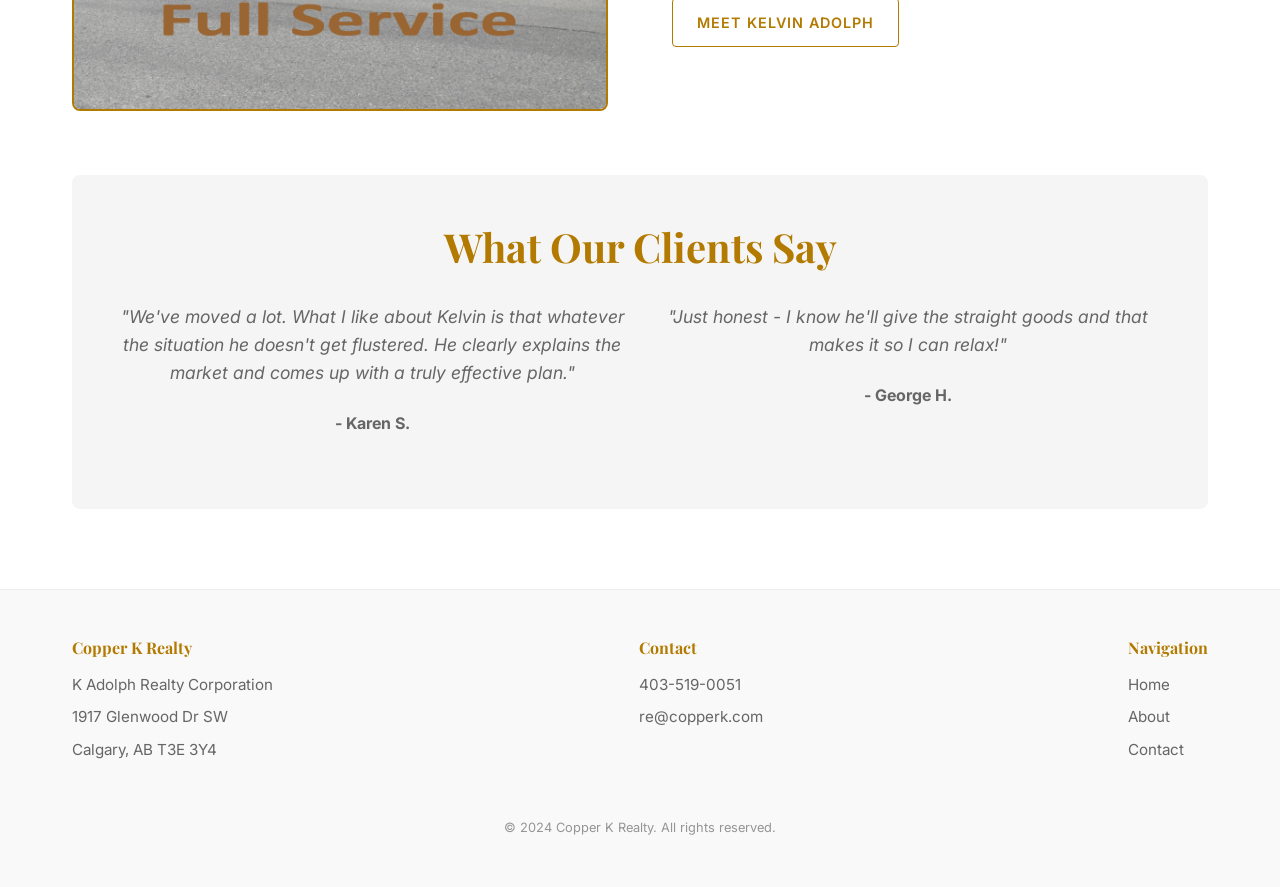
==== commit 39ffda33: "feat: update Kelvin Adolph's qualifications and experience content on the homepage" ====
--- a/index.html
+++ b/index.html
@@ -65,11 +65,17 @@
             <img src="assets/images/FullService2023.jpg" alt="Kelvin Adolph Broker" class="full-service-img">
         </div>
         <div class="full-service-content">
-            <h2>Hundreds of Millions Sold</h2>
-            <p>With over 25 years of experience and hundreds of millions in real estate transactions, Kelvin Adolph
-                brings deep market knowledge and negotiation expertise to every deal.</p>
-            <p>Whether you are buying your first home or selling a luxury estate, you need a partner who understands the
-                nuances of the Calgary and area market.</p>
+            <h2>Practice makes Perfect.</h2>
+            <p>As a Real Estate Broker (a Broker is a Real Estate Agent who owns his own company), I have taken extra
+                courses in areas of Real Estate Appraisal, Law, Mortgages, and Management. Combine that with 25 years of
+                experience and the fact that I personally take care of all aspects of your real estate transaction -
+                things don't get missed. I've had hundreds of transactions, with as many clients, agents, and properties
+                - every one is unique, and there is a broad range of opportunity, emotion, and situation that I
+                understand and deal with professionally - always keeping the best interest of my clients first and
+                foremost. </p>
+            <p style="text-align: right; max-width: 600px; margin: 2rem auto 2rem auto; font-size: 1.1rem;">
+                <b>Kelvin Adolph, Broker</b>
+            </p>
             <a href="about.html" class="btn btn-outline" style="margin-top: 1rem;">Meet Kelvin Adolph</a>
         </div>
     </section>
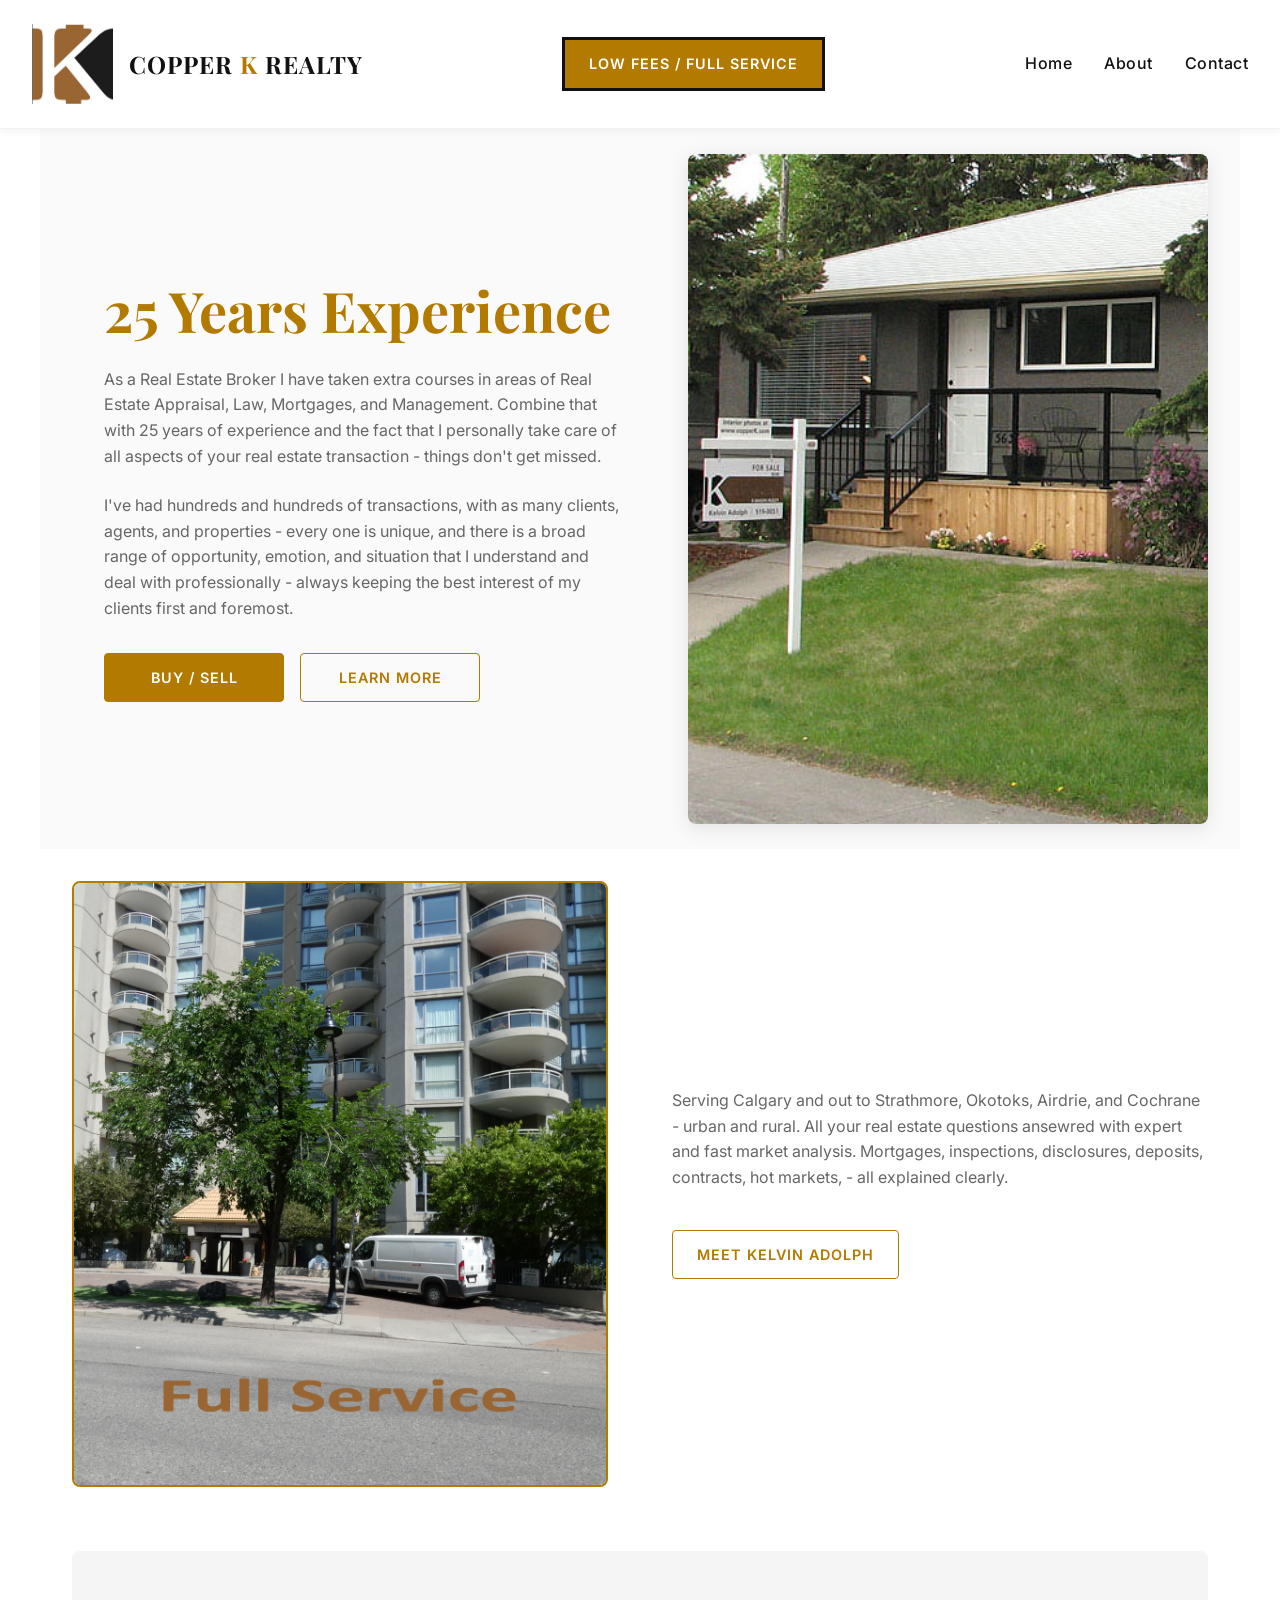
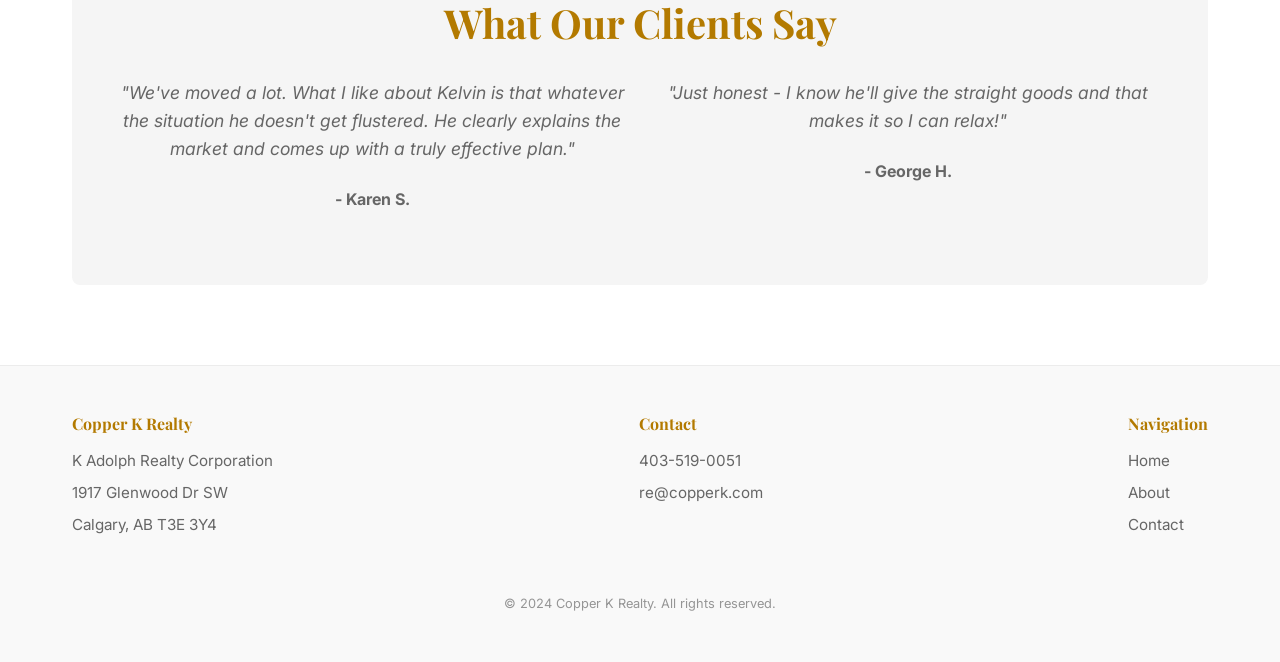
==== commit 15ef07b7: "feat: Implement "Low Fees / Full Service" banner, update images, and refine textual content across c" ====
--- a/index.html
+++ b/index.html
@@ -22,19 +22,26 @@
             <img src="assets/images/copperK_logo_new.png" alt="Copper K Realty" class="logo-img">
             <span>COPPER <span class="highlight">K</span> REALTY</span>
         </a>
+        <div class="banner">Low Fees / Full Service</div>
         <div class="nav-links">
             <a href="index.html">Home</a>
             <a href="about.html">About</a>
             <a href="contact.html">Contact</a>
-            <a href="index.html" class="btn">Low Fees / Full Service</a>
         </div>
     </nav>
 
     <header class="hero container">
         <div class="hero-content">
-            <h4>Expert Level Real Estate</h4>
             <h1><span class="highlight">25 Years Experience</span></h1>
-            <h3>Serving Calgary and out to Strathmore, Okotoks, Airdrie, and Cochrane. Urban and rural.</h3>
+            <p>
+                As a Real Estate Broker I have taken extra courses in areas of Real Estate Appraisal, Law, Mortgages,
+                and Management. Combine that with 25 years of experience and the fact that I personally take care of all
+                aspects of your real estate transaction - things don't get missed.
+            </p>
+            <p>
+                I've had hundreds and hundreds of transactions, with as many clients, agents, and properties - every one
+                is unique, and there is a broad range of opportunity, emotion, and situation that I understand and deal
+                with professionally - always keeping the best interest of my clients first and foremost.</p>
             <div class="hero-actions">
                 <a href="contact.html" class="btn">Buy / Sell</a>
                 <a href="about.html" class="btn btn-outline">Learn More</a>
@@ -44,7 +51,7 @@
         <img src="assets/images/LowFeesPhoto.jpg" alt="Calgary Skyline" class="hero-image">
     </header>
 
-    <section class="container">
+    <!--     <section class="container">
         <div class="features">
             <div class="feature-card">
                 <h3>Residential:</h3>
@@ -58,24 +65,19 @@
                     all explained clearly. </p>
             </div>
         </div>
-    </section>
+    </section> -->
 
     <section class="container full-service">
         <div class="full-service-image-container">
             <img src="assets/images/FullService2023.jpg" alt="Kelvin Adolph Broker" class="full-service-img">
         </div>
         <div class="full-service-content">
-            <h2>Practice makes Perfect.</h2>
-            <p>As a Real Estate Broker (a Broker is a Real Estate Agent who owns his own company), I have taken extra
-                courses in areas of Real Estate Appraisal, Law, Mortgages, and Management. Combine that with 25 years of
-                experience and the fact that I personally take care of all aspects of your real estate transaction -
-                things don't get missed. I've had hundreds of transactions, with as many clients, agents, and properties
-                - every one is unique, and there is a broad range of opportunity, emotion, and situation that I
-                understand and deal with professionally - always keeping the best interest of my clients first and
-                foremost. </p>
-            <p style="text-align: right; max-width: 600px; margin: 2rem auto 2rem auto; font-size: 1.1rem;">
+            <p>Serving Calgary and out to Strathmore, Okotoks, Airdrie, and Cochrane - urban and rural. All your real
+                estate questions ansewred with expert and fast market analysis. Mortgages, inspections, disclosures,
+                deposits, contracts, hot markets, - all explained clearly. </p>
+            <!--             <p style="text-align: right; max-width: 600px; margin: 2rem auto 2rem auto; font-size: 1.1rem;">
                 <b>Kelvin Adolph, Broker</b>
-            </p>
+            </p> -->
             <a href="about.html" class="btn btn-outline" style="margin-top: 1rem;">Meet Kelvin Adolph</a>
         </div>
     </section>
--- a/style.css
+++ b/style.css
@@ -123,6 +123,18 @@
 
 .nav-links a:hover {
   color: var(--color-gold);
+}
+
+.banner {
+  display: inline-block;
+  padding: 0.75rem 1.5rem;
+  background-color: var(--color-gold);
+  color: var(--color-white);
+  border: 3px solid var(--color-black);
+  font-weight: 600;
+  text-transform: uppercase;
+  letter-spacing: 1px;
+  font-size: 0.9rem;
 }
 
 /* Buttons */
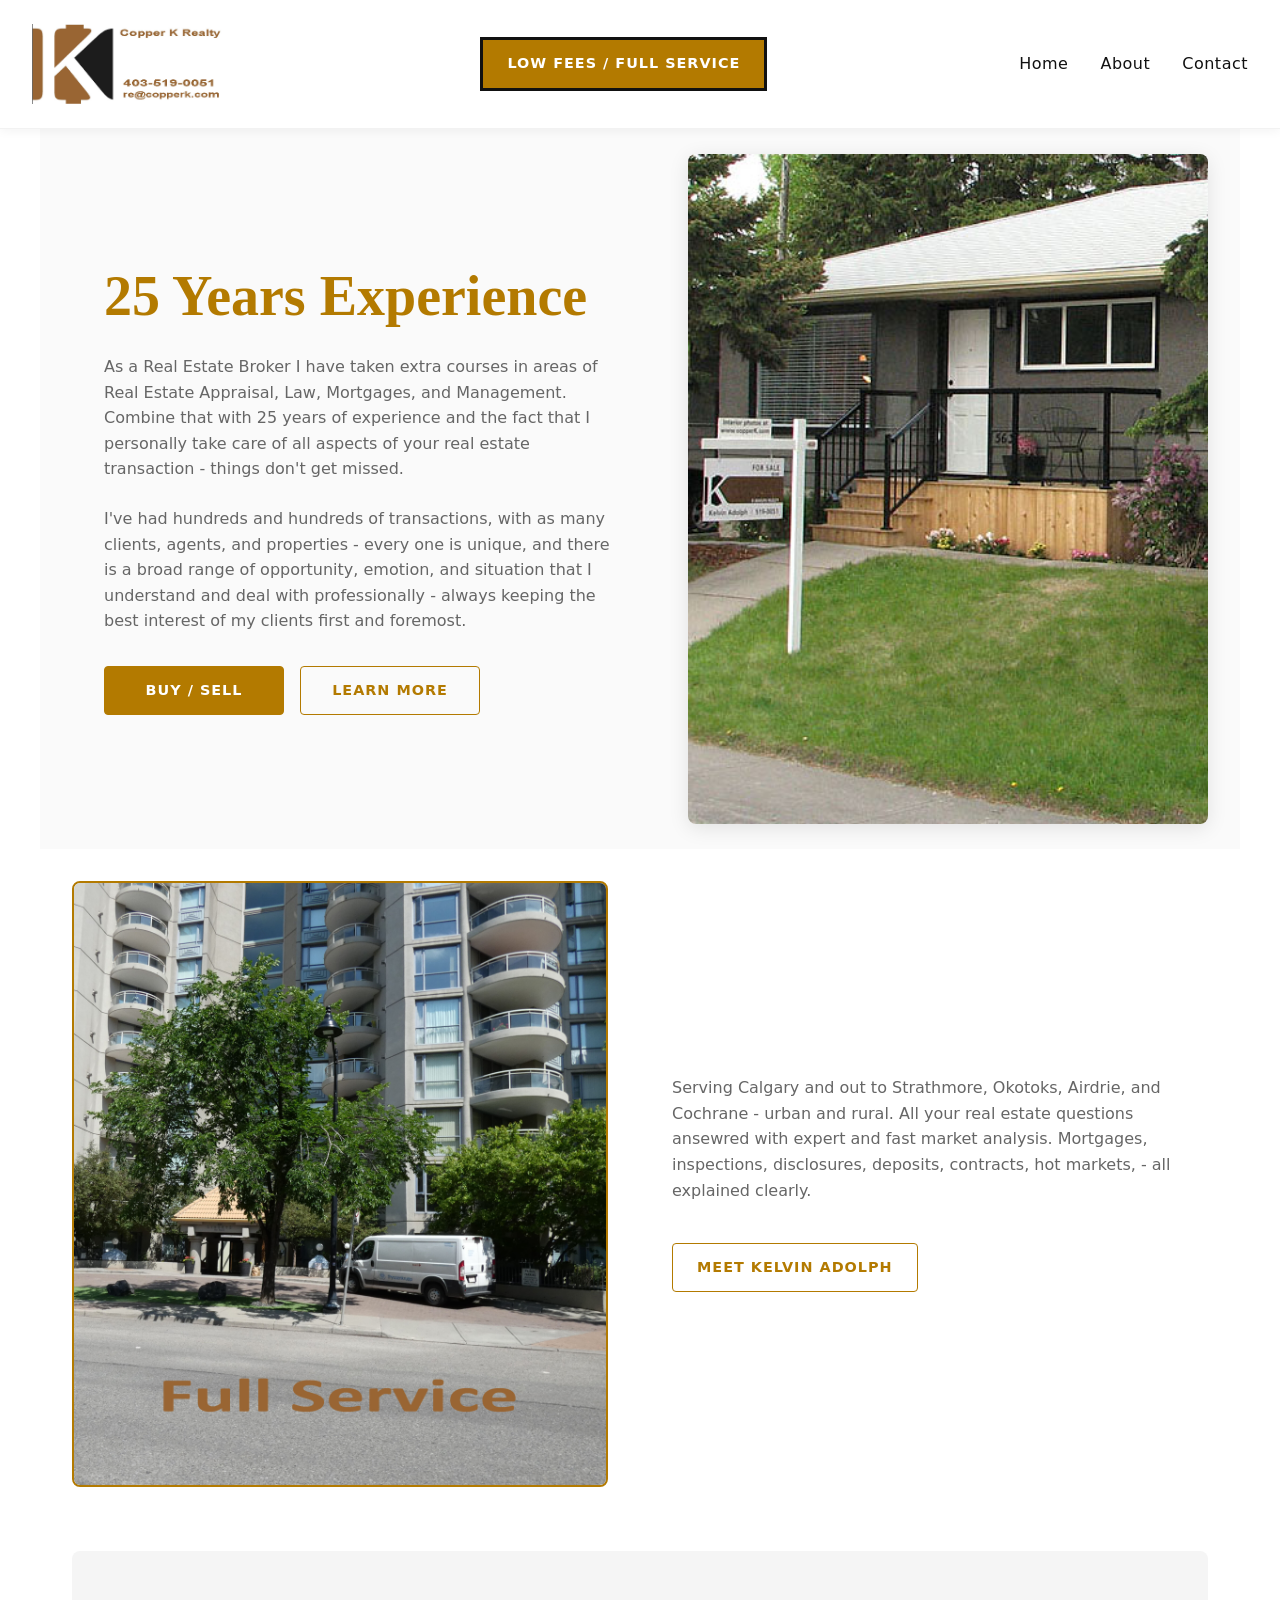
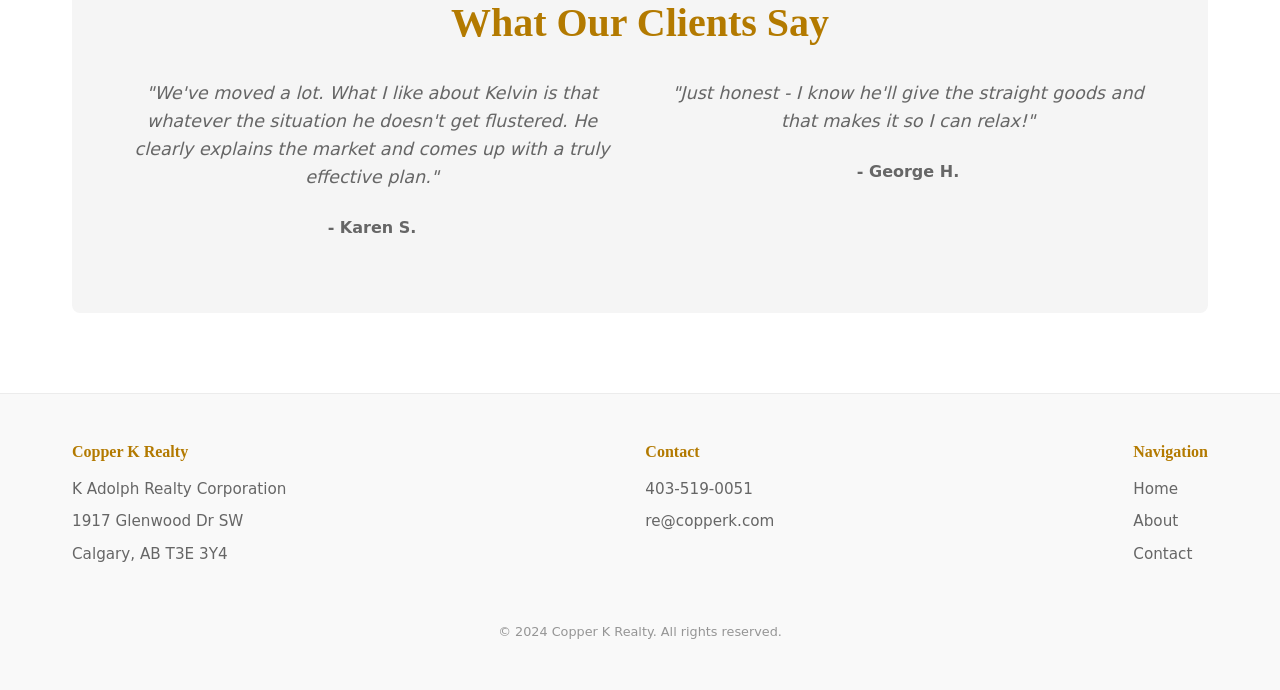
==== commit 3f88f6e2: "style: Update logo image, remove associated text, and remove external font imports." ====
--- a/index.html
+++ b/index.html
@@ -8,19 +8,13 @@
     <meta name="description"
         content="Copper K Realty offers full service real estate brokerage with low fees in Calgary, Strathmore, Okotoks, Airdrie, and Cochrane.">
     <link rel="stylesheet" href="style.css?v=3">
-    <link rel="preconnect" href="https://fonts.googleapis.com">
-    <link rel="preconnect" href="https://fonts.gstatic.com" crossorigin>
-    <link
-        href="https://fonts.googleapis.com/css2?family=Inter:wght@400;500;600&family=Playfair+Display:wght@700&display=swap"
-        rel="stylesheet">
 </head>
 
 <body>
 
     <nav class="navbar">
         <a href="index.html" class="logo">
-            <img src="assets/images/copperK_logo_new.png" alt="Copper K Realty" class="logo-img">
-            <span>COPPER <span class="highlight">K</span> REALTY</span>
+            <img src="assets/images/copperKlogo2023.jpg" alt="Copper K Realty" class="logo-img">
         </a>
         <div class="banner">Low Fees / Full Service</div>
         <div class="nav-links">
